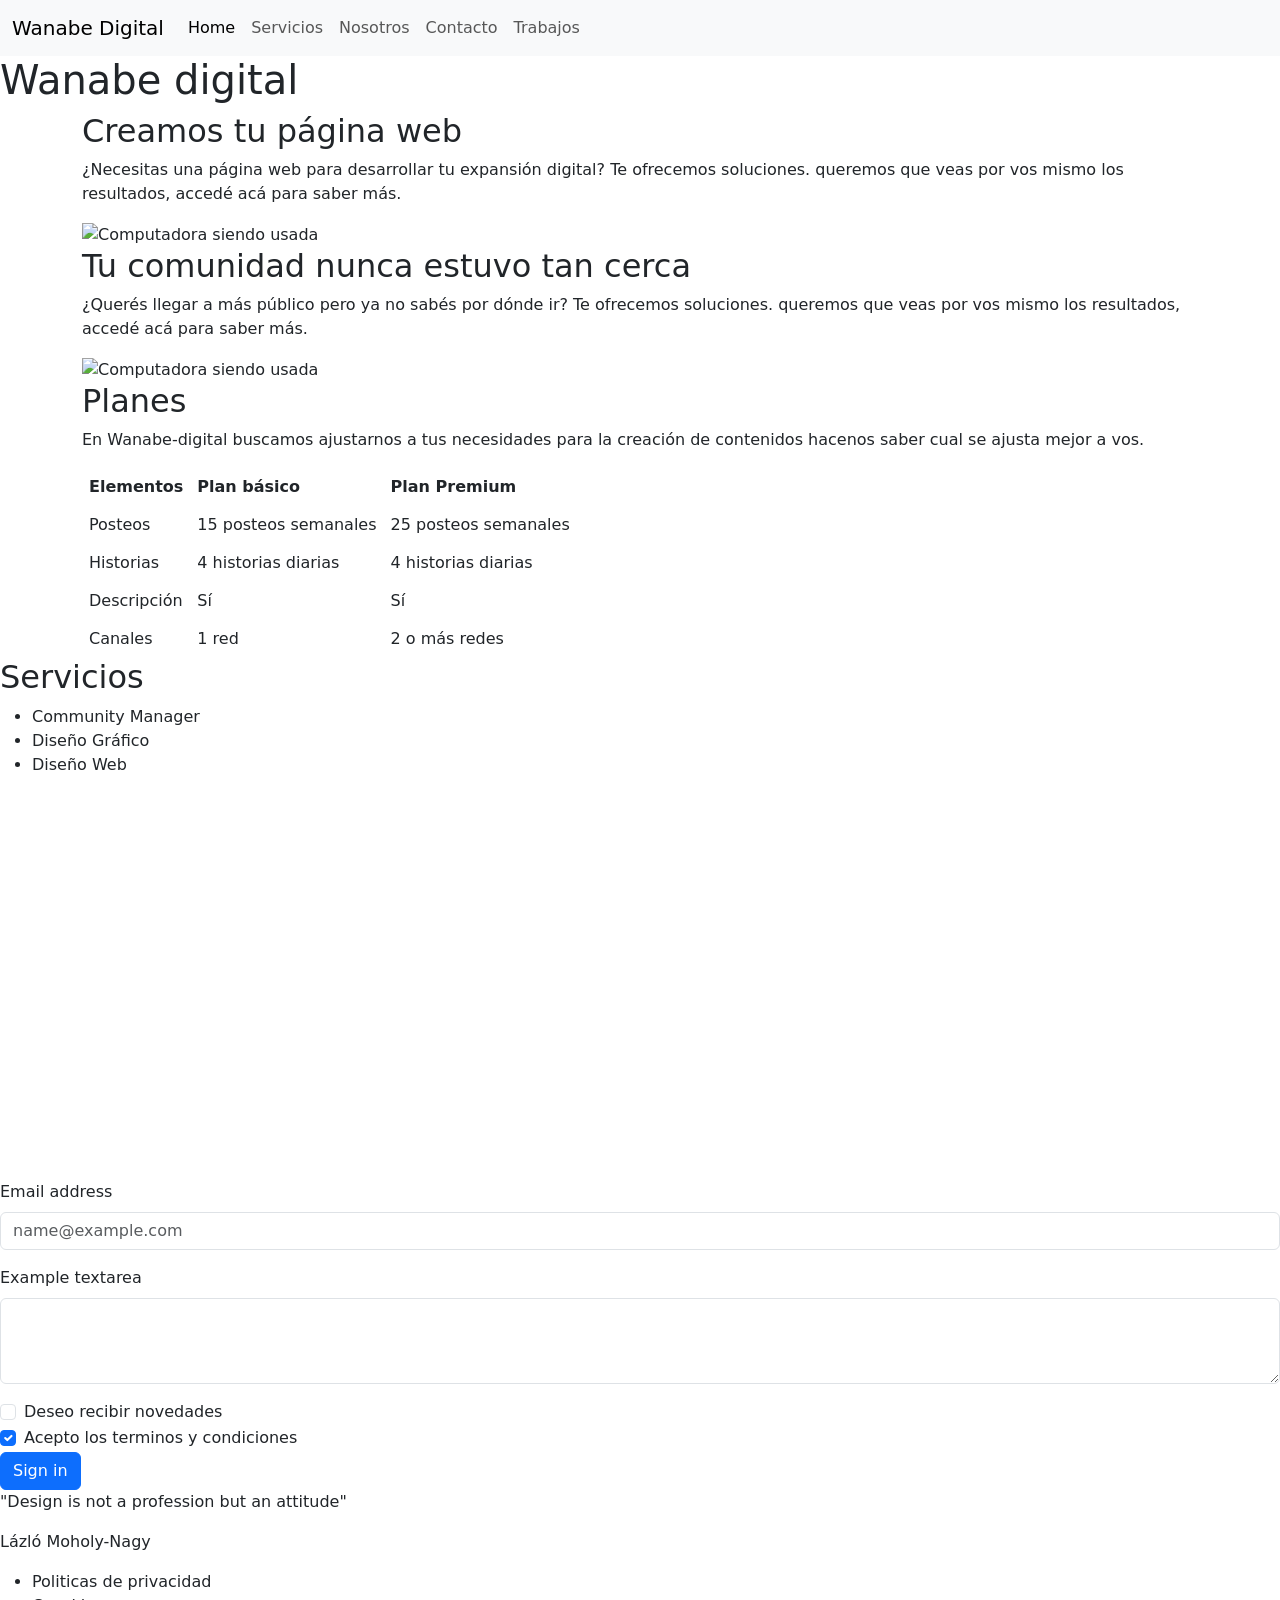
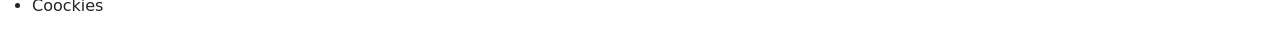
==== index.html @ d73365b9 "archivosegundo" ====
<!-- El trabajo servirá como un proyecto personal para mi emprendimiento -->
<!DOCTYPE html>
<html lang="en">
<head>
    <meta charset="UTF-8">
    <meta http-equiv="X-UA-Compatible" content="IE=edge">
    <meta name="viewport" content="width=device-width, initial-scale=1.0">
    <meta name="desription" content="Creación de sitios web, desarrollo web, servicios de diseño gráfico y marketing digital">
    <meta name="keywords" content="PROGRAMACION, DESARROLLADOR WEB, PROGRAMADOR WEB, DISEÑO GRAFICO, PORTFOLIO, CONTENIDO DE REDES, FREELANCE">
    <title>Wanabe digital</title>
    <link href="https://cdn.jsdelivr.net/npm/bootstrap@5.0.2/dist/css/bootstrap.min.css" rel="stylesheet" integrity="sha384-EVSTQN3/azprG1Anm3QDgpJLIm9Nao0Yz1ztcQTwFspd3yD65VohhpuuCOmLASjC" crossorigin="anonymous">
    <link rel="stylesheet" href="Css/Style.css">
    <link rel="preconnect" href="https://fonts.googleapis.com">
<link rel="preconnect" href="https://fonts.gstatic.com" crossorigin>
<link href="https://fonts.googleapis.com/css2?family=Montserrat:wght@300;400;600&display=swap" rel="stylesheet">
</head>
<body>
    <div id="grid">
        <header>
            <nav class="navbar navbar-expand-lg navbar-light bg-light">
                <div class="container-fluid">
                  <a class="navbar-brand" href="index.html">Wanabe Digital</a>
                  <button class="navbar-toggler" type="button" data-bs-toggle="collapse" data-bs-target="#navbarText" aria-controls="navbarText" aria-expanded="false" aria-label="Toggle navigation">
                    <span class="navbar-toggler-icon"></span>
                  </button>
                  <div class="collapse navbar-collapse" id="navbarText">
                    <ul class="navbar-nav me-auto mb-2 mb-lg-0">
                        <li class="nav-item">
                            <a class="nav-link active" aria-current="page" href="index.html">Home</a>
                        </li>
                        <li class="nav-item">
                            <a class="nav-link" href="nuestrosServicios.html">Servicios</a>
                         </li>
                        <li class="nav-item">
                            <a class="nav-link" href="sobreNosotros.html">Nosotros</a>
                         </li>
                        <li class="nav-item">
                            <a class="nav-link" href="contacto.html">Contacto</a>
                        <li class="nav-item">
                            <a class="nav-link" href="trabajos.html">Trabajos</a>                        
                        </li>
                    </ul>
                  </div>
                </div>
              </nav>
        </header> 
        <main>        
        <div>
            <h1 >Wanabe digital</h1>
            <div class="container"> 
                <h2 class="container_box--color">Creamos tu página web</h2>
                        <p>¿Necesitas una página web para desarrollar tu expansión digital? Te ofrecemos soluciones.
                        queremos que veas por vos mismo los resultados, <span class="tituloTextColor container_p--bold"> accedé acá para saber más. </span>
                        </p>
                        <div class="imgAnim imgAnim-color">
                        <img class="posicionImagen" src="https://encrypted-tbn0.gstatic.com/images?q=tbn:ANd9GcSG_hqEQ-ZCT-rGtOSajeJA7sT5cDvKkcGBtA&usqp=CAU" alt="Computadora siendo usada">
                        </div>
            </div>
            <div class="container"> 
                <h2 class="container_box--color">Tu comunidad nunca estuvo tan cerca</h2>
                        <p>¿Querés llegar a más público pero ya no sabés por dónde ir? Te ofrecemos soluciones.
                        queremos que veas por vos mismo los resultados, <span class="tituloTextColor container_p--bold"> accedé acá para saber más. </span>
                        </p>
                        <div class="imgAnim imgAnim-color">
                        <img class="posicionImagen" src="https://encrypted-tbn0.gstatic.com/images?q=tbn:ANd9GcSG_hqEQ-ZCT-rGtOSajeJA7sT5cDvKkcGBtA&usqp=CAU" alt="Computadora siendo usada">
                        </div>
            </div>
<!-- Segundo container con la lista de planes -->
            <div class="container">  
                <h2>Planes</h2> 
                <p>En Wanabe-digital buscamos ajustarnos a tus necesidades para la creación de contenidos hacenos saber cual se ajusta mejor a vos. </p>
                <div class="tabla">              
                    <table cellpadding="7">
                        <th>Elementos</th>
                        <th>Plan básico</th>
                        <th>Plan Premium</th>
                        <tr>
                        <td>Posteos</td>
                        <td>15 posteos semanales</td>  
                        <td>25 posteos semanales</td>  
                    </tr>
                    <tr>
                        <td>Historias</td>
                        <td>4 historias diarias</td>  
                        <td>4 historias diarias</td>  
                    </tr>
                    <tr>
                        <td>Descripción</td>
                        <td>Sí</td>  
                        <td>Sí</td>  
                    </tr>
                    <tr>
                        <td>Canales</td>
                        <td>1 red</td>  
                        <td>2 o más redes</td>  
                    </tr>
                </table> 
            </div>          
        </div>
                        <!-- Mi tabla se basa en una lista de planes para contratar -->
        <div>
            <h2>Servicios</h2>  
            <ul class="ul_servicios">
                <li>Community Manager</li>
                <li>Diseño Gráfico</li>
                <li>Diseño Web</li>
            </ul>
        <iframe src="https://open.spotify.com/embed/playlist/1YKoJzg7hdMwHuui7AoZiB" width="100%" height="380" frameborder="0" allowtransparency="true" allow="encrypted-media"></iframe>
        </div>
        <div class="form-class">
        <div class="mb-3">
            <label for="exampleFormControlInput1" class="form-label">Email address</label>
            <input type="email" class="form-control" id="exampleFormControlInput1" placeholder="name@example.com">
        </div>
        <div class="mb-3">
            <label for="exampleFormControlTextarea1" class="form-label">Example textarea</label>
            <textarea class="form-control" id="exampleFormControlTextarea1" rows="3"></textarea>
        </div>
        <div class="form-check">
            <input class="form-check-input" type="checkbox" value="" id="flexCheckDefault">
            <label class="form-check-label" for="flexCheckDefault">
            Deseo recibir novedades
            </label>
        </div>
        <div class="form-check">
            <input class="form-check-input" type="checkbox" value="" id="flexCheckChecked" checked>
            <label class="form-check-label" for="flexCheckChecked">
            Acepto los terminos y condiciones
            </label>
        </div>
        <a href="ok.html"><button type="submit" class="btn btn-primary">Sign in</button></a>
        </div>
        </main> 
        <aside>
            <div class="aside_p">
                <p class="aside_p--size">"Design is not a profession but an attitude"</p>
                <p class="aside_p--size">Lázló Moholy-Nagy</p>
            </div>
        </aside>
        <footer class="footer_box--gradient">
            <ul class="footer_ul">
                <li class="footer_li">Politicas de privacidad</li>
                <li class="footer_li">Coockies</li>
            </ul>
        </footer>  
    </div> 
<script src="https://cdn.jsdelivr.net/npm/bootstrap@5.0.2/dist/js/bootstrap.bundle.min.js" integrity="sha384-MrcW6ZMFYlzcLA8Nl+NtUVF0sA7MsXsP1UyJoMp4YLEuNSfAP+JcXn/tWtIaxVXM" crossorigin="anonymous"></script>
</body>
</html>
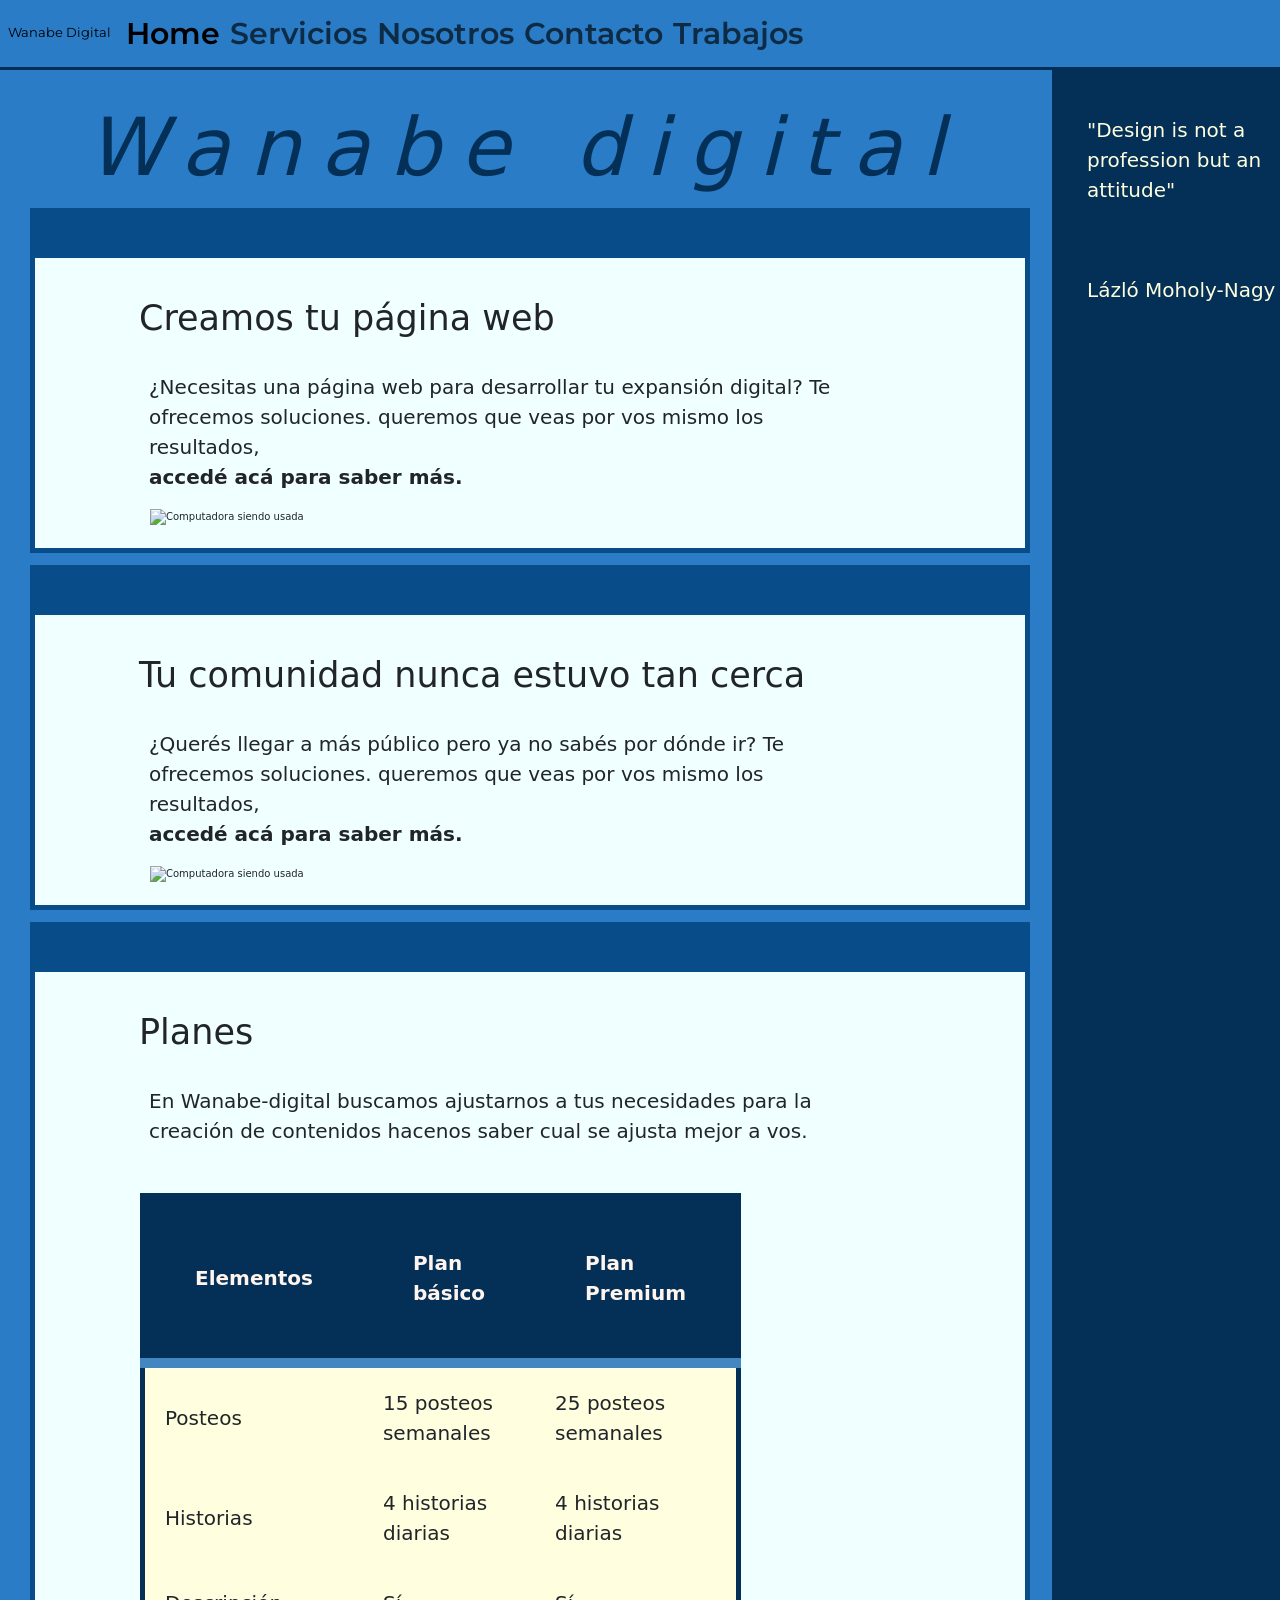
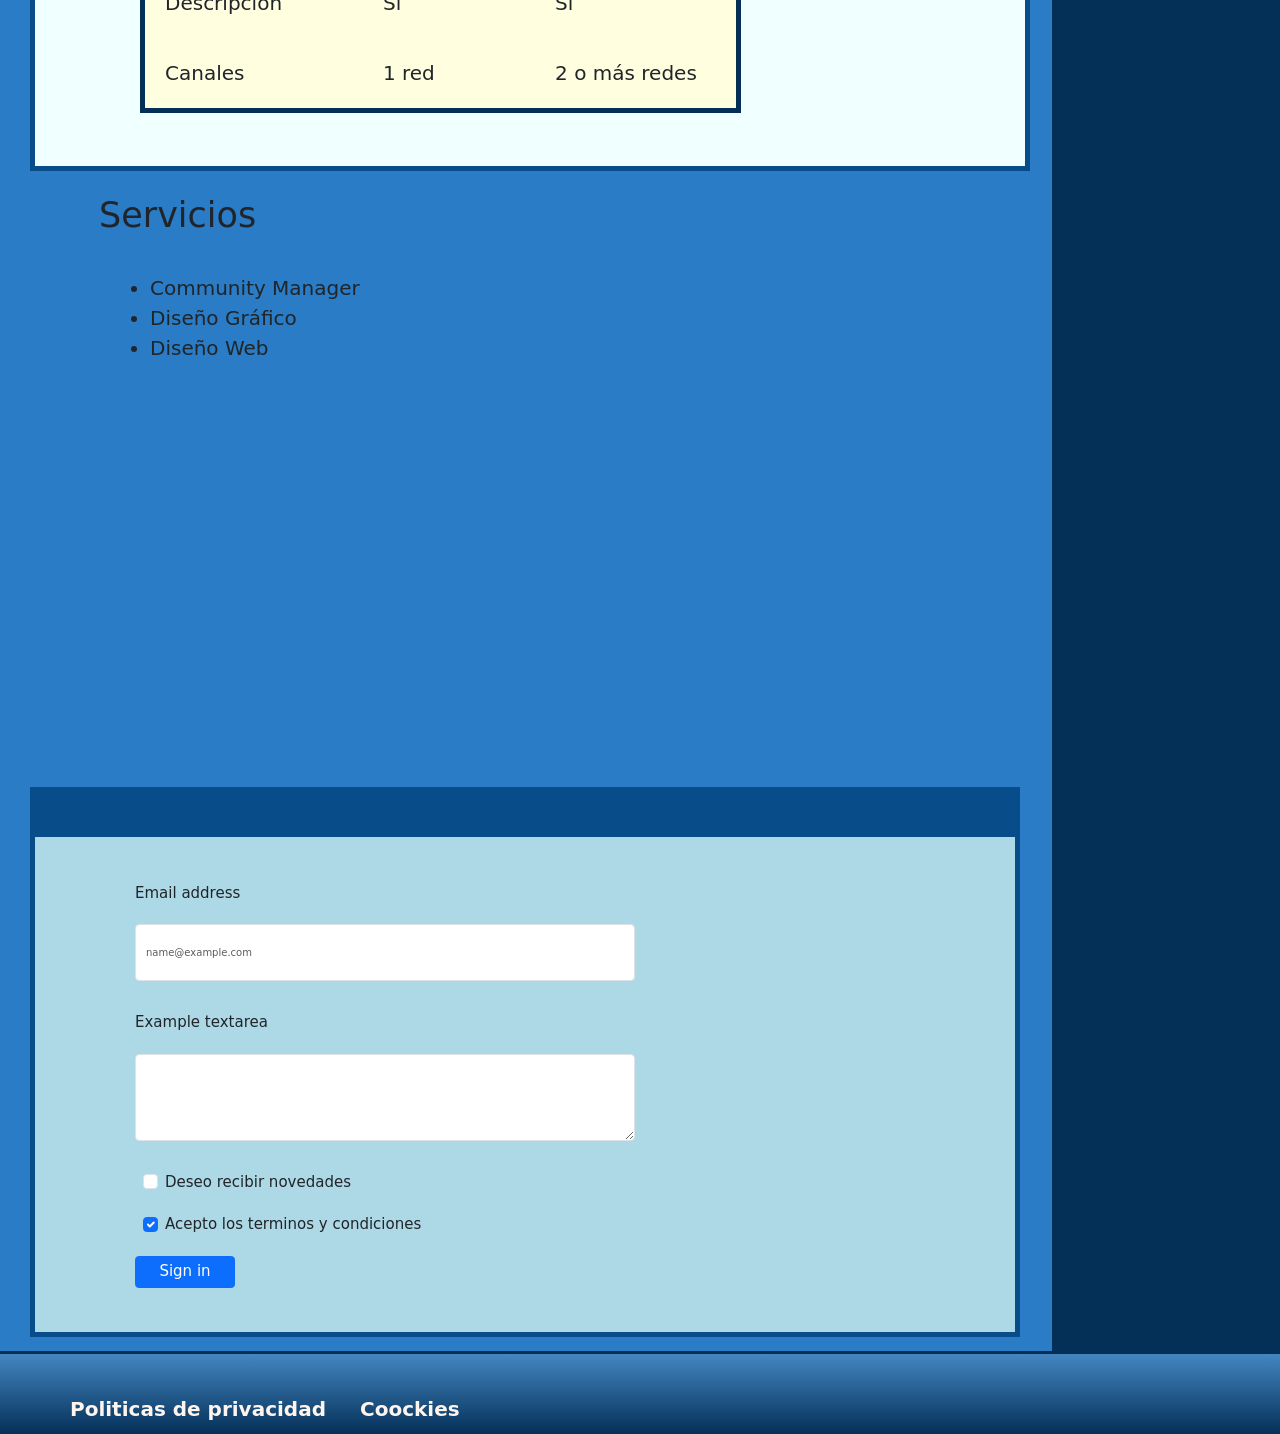
==== commit 10012346: "index" ====
--- a/index.html
+++ b/index.html
@@ -9,7 +9,7 @@
     <meta name="keywords" content="PROGRAMACION, DESARROLLADOR WEB, PROGRAMADOR WEB, DISEÑO GRAFICO, PORTFOLIO, CONTENIDO DE REDES, FREELANCE">
     <title>Wanabe digital</title>
     <link href="https://cdn.jsdelivr.net/npm/bootstrap@5.0.2/dist/css/bootstrap.min.css" rel="stylesheet" integrity="sha384-EVSTQN3/azprG1Anm3QDgpJLIm9Nao0Yz1ztcQTwFspd3yD65VohhpuuCOmLASjC" crossorigin="anonymous">
-    <link rel="stylesheet" href="Css/Style.css">
+    <link rel="stylesheet" href="css/style.css">
     <link rel="preconnect" href="https://fonts.googleapis.com">
 <link rel="preconnect" href="https://fonts.gstatic.com" crossorigin>
 <link href="https://fonts.googleapis.com/css2?family=Montserrat:wght@300;400;600&display=swap" rel="stylesheet">
--- a/css/style.css
+++ b/css/style.css
@@ -0,0 +1,380 @@
+/* Background */
+* {
+  margin: 0;
+  padding: 0; }
+
+html {
+  font-size: 62.5%;
+  font-family: 'Montserrat', sans-serif;
+  background-color: #297cc5; }
+
+body {
+  background-color: #297cc5; }
+
+header {
+  z-index: 100;
+  width: 100%;
+  position: fixed;
+  background-color: #4486c2; }
+
+main {
+  padding-top: 100px;
+  width: 1050px; }
+
+.container-2 {
+  padding-top: 100px;
+  width: 100%;
+  padding-right: var(--bs-gutter-x, 0.75rem);
+  padding-left: var(--bs-gutter-x, 0.75rem);
+  margin-right: auto;
+  margin-left: auto; }
+
+/* Tu comunidad nunca estuvo + P + IMG*/
+.container {
+  padding: 23px 5px;
+  margin: 1.2rem 3rem;
+  width: 100rem;
+  display: flex;
+  flex-flow: column nowrap;
+  justify-content: center;
+  background-color: azure;
+  border: 0.5rem solid #084d8a;
+  border-top: 5rem solid #084d8a; }
+  .container .container_box--color {
+    background-color: azure; }
+
+.container_box--nosotros {
+  padding: 23px 5px;
+  margin: 1.2rem 3rem;
+  width: 100rem;
+  display: flex;
+  flex-flow: column nowrap;
+  justify-content: center;
+  background-color: lightblue;
+  border: 0.5rem solid #084d8a;
+  border-top: 5rem solid #084d8a; }
+
+.container_box--carrousel {
+  margin: 1.2rem 3rem;
+  width: 100rem;
+  border: 0.5rem solid #084d8a;
+  border-top: 5rem solid #084d8a; }
+
+.container_box--align {
+  margin: 1.2rem 3rem;
+  width: 100rem;
+  background-color: moccasin;
+  border: 0.5rem solid #084d8a;
+  border-top: 5rem solid #084d8a;
+  justify-items: center;
+  align-items: flex-start; }
+  .container_box--align p.container-3 {
+    background-color: none; }
+
+/* Trabajo de P */
+.aside_p--size {
+  background-color: #043057;
+  margin: 0px;
+  padding: 35px; }
+
+p {
+  display: flex;
+  flex-flow: column;
+  padding: 11px 111px 12px 104px;
+  margin: 5px 40px 5px 5px;
+  font-size: 2rem; }
+
+.posicionImagen {
+  padding-left: 11rem;
+  width: 30rem;
+  background-color: transparent; }
+
+/* ANIMACIONES */
+div.imgAnim:hover {
+  transform: scale(1.1); }
+
+/* - - - - - - - - - - - - - - -  Tablas - - - - - - - - - - - - - - - - - - - -  */
+table {
+  padding: 1rem;
+  margin: 3rem 3rem 3rem 10rem;
+  width: 30rem;
+  height: 30rem;
+  font-size: 2rem;
+  background-color: azure;
+  border: solid 0.5rem #043057; }
+  table th {
+    padding: 5rem;
+    width: 5rem;
+    height: 5rem;
+    background-color: #043057;
+    color: seashell;
+    border-bottom: 1rem solid #4486c2; }
+  table td {
+    padding: 2rem;
+    width: 2rem;
+    height: 2rem;
+    background-color: lightyellow; }
+  table .tabla {
+    background-color: azure; }
+
+/* - - - - - - - - - - - - - - - Formularios - - - - - - - - - - - - - - - - - - -  */
+.form-class {
+  margin: 1rem 3rem;
+  display: flex;
+  flex-flow: column nowrap;
+  background-color: lightblue;
+  border: 0.5rem solid #084d8a;
+  border-top: 5rem solid #084d8a;
+  height: 55rem;
+  justify-content: center; }
+
+.mb-3 {
+  background-color: lightblue; }
+
+.form-label {
+  margin: 1rem 10rem;
+  width: 20rem;
+  padding: 0;
+  font-size: 1.5rem;
+  background-color: lightblue; }
+
+.form-control {
+  margin: 1rem 10rem;
+  width: 50rem;
+  padding: 2rem 1rem; }
+
+.form-check-label {
+  background-color: lightblue; }
+
+.form-check {
+  margin: 1rem 12rem;
+  width: 50rem;
+  padding: 0rem 1rem;
+  font-size: 1.5rem;
+  background-color: lightblue; }
+
+.btn {
+  width: 10rem;
+  margin: 1rem 10rem;
+  font-size: 1.5rem; }
+
+form div.sendButton:hover {
+  padding: 0px 0px;
+  width: 120px;
+  height: 60px;
+  display: flex;
+  flex-flow: column wrap;
+  justify-content: center;
+  background-color: #084d8a; }
+
+/* ------------------------------- Ul sec ------------------------------------ */
+.ul_servicios {
+  padding: 2rem 15rem;
+  font-size: 2rem;
+  display: flex;
+  flex-flow: column nowrap;
+  list-style-image: url(https://img.flaticon.com/icons/png/512/61/61222.png?size=20x20f&pad=10,10,10,10&ext=png&bg=); }
+
+/* Spinner */
+.container_box--spin {
+  padding: 23px 5px;
+  margin: 1.2rem 15rem;
+  width: 100rem;
+  display: flex;
+  flex-flow: column nowrap;
+  align-items: center;
+  justify-content: center;
+  background-color: azure;
+  border: 0.5rem solid #084d8a;
+  border-top: 5rem solid #084d8a; }
+  .container_box--spin .spinner-border {
+    width: 50px;
+    height: 50px; }
+  .container_box--spin .spinner-border:hover {
+    width: 80px;
+    height: 80px;
+    background-color: green; }
+  .container_box--spin .container_box--spinbuttons {
+    display: flex;
+    flex-flow: row; }
+
+.pos-f-t {
+  background-color: #297cc5; }
+
+/* - - - - - - - - - - -  GRIDS - - - - - - - - - -  */
+#grid {
+  display: grid;
+  grid-template-areas: "nav nav nav"+ "main main aside"+ "footer footer footer";
+  grid-column-gap: 1px;
+  grid-row-gap: 2px; }
+
+#grid_contact {
+  display: grid;
+  grid-template-areas: "nav nav nav"+ "main main aside"+ "footer footer footer";
+  grid-column-gap: 1px;
+  grid-row-gap: 2px; }
+
+.navbar {
+  padding: 0px 0px; }
+
+.container-fluid {
+  height: 7rem;
+  display: block;
+  border-bottom: solid #043057;
+  background-color: #297cc5;
+  font-family: 'Montserrat', sans-serif;
+  font-size: 3rem; }
+
+.nav-link {
+  margin-top: 0px;
+  padding: 0px 10px 0px 10px;
+  font-weight: 600;
+  display: flex;
+  list-style-type: none;
+  grid-area: nav; }
+
+.nav-link:hover {
+  background-color: lightskyblue;
+  display: flex;
+  color: #043057;
+  padding: 16px 13px;
+  width: 200px;
+  height: 70px;
+  align-items: center; }
+
+.nav_menu {
+  height: 7rem;
+  display: block;
+  border-bottom: solid #043057; }
+  .nav_menu .nav_ul {
+    margin-top: 0px;
+    padding: 0px 4px 0px 20px;
+    font-weight: 600;
+    display: flex;
+    list-style-type: none;
+    grid-area: nav; }
+    .nav_menu .nav_ul li {
+      padding: 0px 50px;
+      margin: 0; }
+    .nav_menu .nav_ul a {
+      font-size: 3rem;
+      padding: 18px 13px;
+      display: flex;
+      text-align: center;
+      text-decoration: none;
+      color: #043057; }
+    .nav_menu .nav_ul a:hover {
+      background-color: lightskyblue;
+      display: flex;
+      color: #043057;
+      padding: 16px 13px;
+      width: 200px;
+      height: 70px; }
+
+/*-------------- Aside --------------------------------*/
+aside {
+  grid-area: aside;
+  display: flex;
+  width: 290px;
+  height: 100%;
+  grid-row: 1/4;
+  padding: 80px 0px 0px 0px;
+  margin: 0px;
+  background-color: #043057;
+  color: lightyellow; }
+
+.aside_p {
+  display: flex;
+  flex-flow: column;
+  text-align: left;
+  height: 12px;
+  align-content: left;
+  margin: 0px;
+  padding: 0px;
+  font-size: 1.5rem;
+  background-color: #043057;
+  color: lightyellow; }
+
+/* - - - - - - - - - - - - - - - Footer - - - - - - - - - - - - - - - - - - -  */
+footer {
+  grid-area: footer;
+  margin: 0rem;
+  padding: 4rem 0rem 0rem 2rem;
+  height: 100%;
+  width: 100%;
+  font-size: 2rem;
+  border-top: solid #043057;
+  background-color: transparent;
+  color: seashell;
+  z-index: 90; }
+  footer .footer_ul {
+    margin-right: 10px;
+    padding: 0px 4px 0px 20px;
+    font-weight: 600;
+    display: flex;
+    list-style-type: none;
+    grid-area: nav; }
+    footer .footer_ul .footer_li {
+      padding: 0px 4px 0px 30px; }
+
+.footer_box--gradient {
+  background-image: linear-gradient(#4486c2, #043057); }
+
+/*- - - - - - - - - - - - - - - T E X T O S - - - - - - - - - - - - - - - - - - - -  */
+/* Trabajo de Headers */
+h1 {
+  font-size: 8rem;
+  letter-spacing: 2rem;
+  font-weight: 200;
+  font-style: italic;
+  color: #043057;
+  text-align: center; }
+
+h2 {
+  font-size: 3.5rem;
+  padding: 11px 20px 12px 95px;
+  margin: 5px 4px; }
+
+h3 {
+  font-size: 3rem;
+  padding: 11px 20px 12px 90px;
+  margin: 5px 4px; }
+
+.container_p--bold {
+  font-weight: 600;
+  background-color: azure; }
+
+@media (max-width: 768px) {
+  #grid {
+    display: grid;
+    grid-template-areas: "nav nav nav"+ "main main main"+ "footer footer footer";
+    grid-column-gap: 1px;
+    grid-row-gap: 2px; }
+  .aside {
+    display: none; }
+  .aside_p {
+    display: none; }
+  h1 {
+    font-size: 5rem;
+    letter-spacing: 2rem;
+    font-weight: 200;
+    font-style: italic;
+    color: #043057;
+    padding-left: 2rem;
+    text-align: left; } }
+
+/*Creamos el bucle para usar los valores del mapa*/
+.btn--continuar {
+  background-color: #55acee; }
+
+.btn--atras {
+  background-color: #3a5795; }
+
+.btn--send-mail {
+  background-color: #C25E30; }
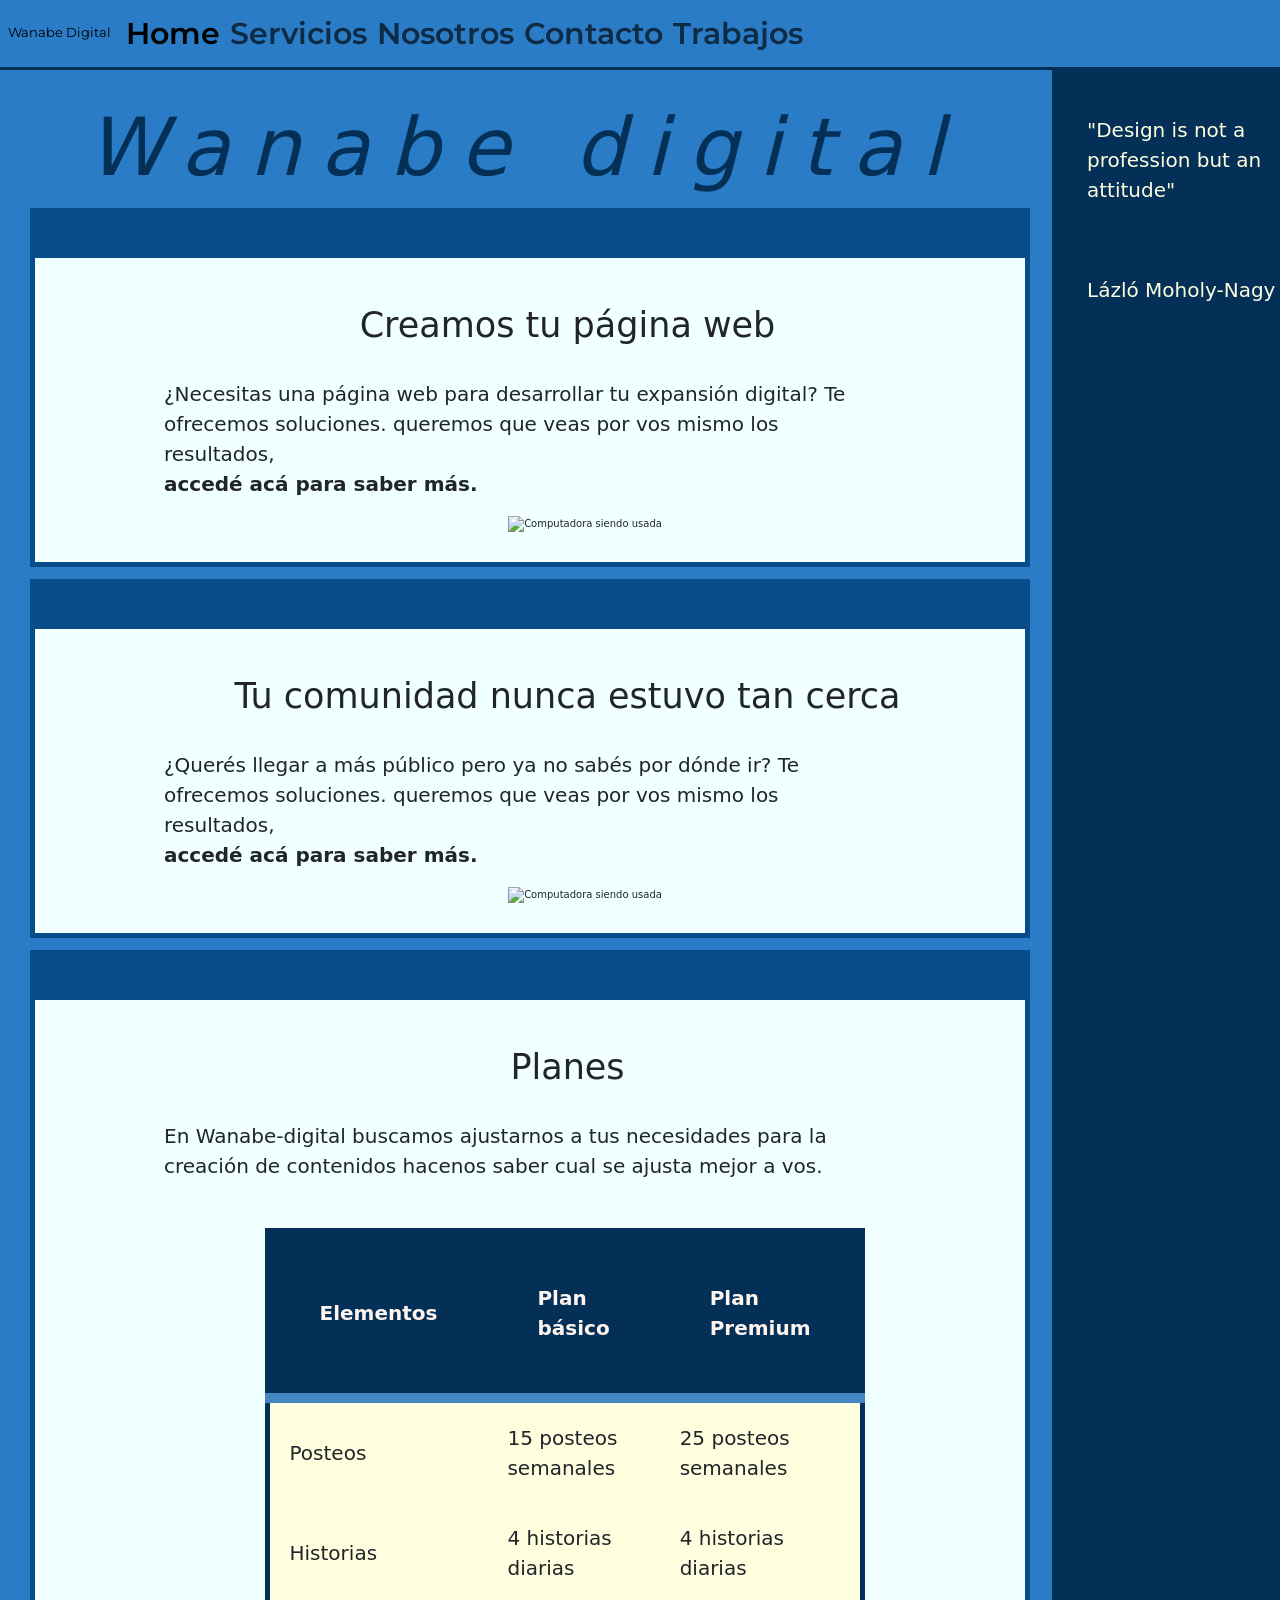
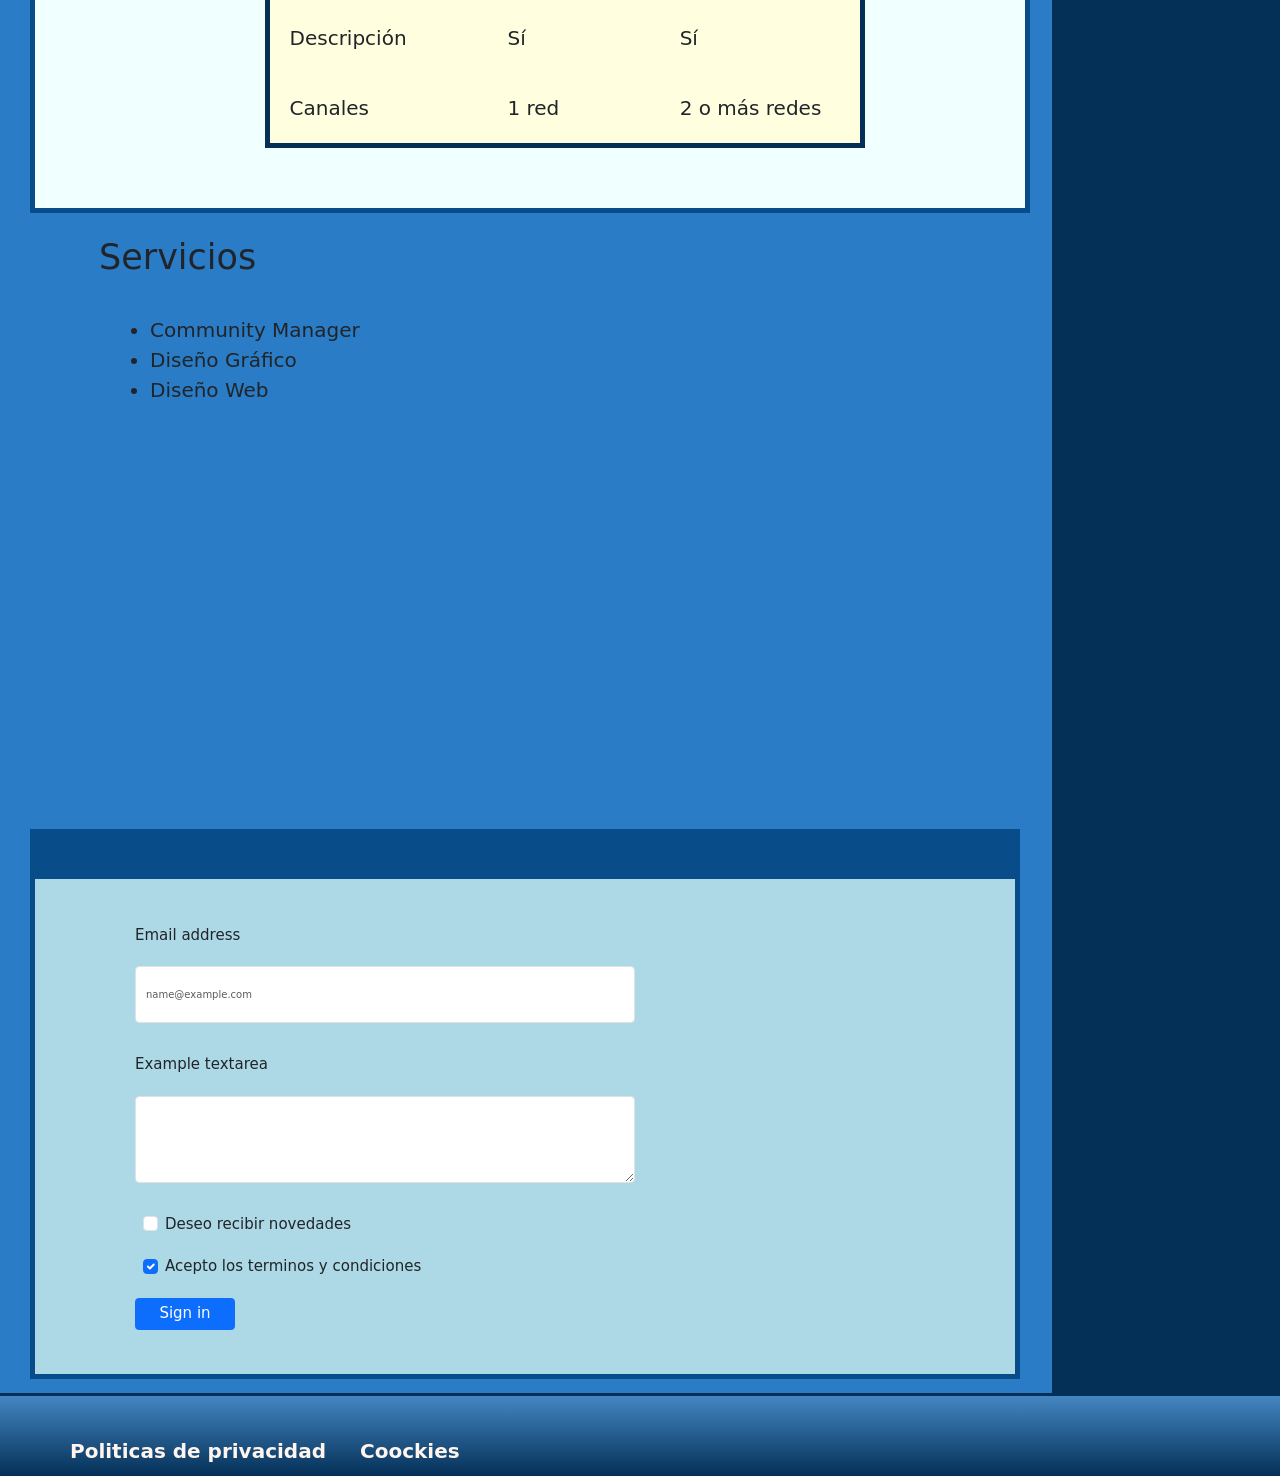
==== commit 5571be18: "25/8 18" ====
--- a/index.html
+++ b/index.html
@@ -66,11 +66,11 @@
                         </div>
             </div>
 <!-- Segundo container con la lista de planes -->
-            <div class="container">  
+            <div class="container container_box--tabla">  
                 <h2>Planes</h2> 
                 <p>En Wanabe-digital buscamos ajustarnos a tus necesidades para la creación de contenidos hacenos saber cual se ajusta mejor a vos. </p>
                 <div class="tabla">              
-                    <table cellpadding="7">
+                    <table >
                         <th>Elementos</th>
                         <th>Plan básico</th>
                         <th>Plan Premium</th>
@@ -107,7 +107,7 @@
             </ul>
         <iframe src="https://open.spotify.com/embed/playlist/1YKoJzg7hdMwHuui7AoZiB" width="100%" height="380" frameborder="0" allowtransparency="true" allow="encrypted-media"></iframe>
         </div>
-        <div class="form-class">
+        <div class="form-class ">
         <div class="mb-3">
             <label for="exampleFormControlInput1" class="form-label">Email address</label>
             <input type="email" class="form-control" id="exampleFormControlInput1" placeholder="name@example.com">
--- a/css/style.css
+++ b/css/style.css
@@ -31,11 +31,12 @@
 
 /* Tu comunidad nunca estuvo + P + IMG*/
 .container {
-  padding: 23px 5px;
+  padding: 3rem 2rem;
   margin: 1.2rem 3rem;
   width: 100rem;
   display: flex;
   flex-flow: column nowrap;
+  align-items: center;
   justify-content: center;
   background-color: azure;
   border: 0.5rem solid #084d8a;
@@ -356,8 +357,13 @@
  "footer footer footer";
     grid-column-gap: 1px;
     grid-row-gap: 2px; }
+  main {
+    width: 768px; }
+  html {
+    font-size: 50%; }
   .aside {
-    display: none; }
+    display: none;
+    z-index: -1; }
   .aside_p {
     display: none; }
   h1 {
@@ -367,7 +373,85 @@
     font-style: italic;
     color: #043057;
     padding-left: 2rem;
-    text-align: left; } }
+    text-align: left; }
+  .container_box--carrousel {
+    margin: 1.2rem 3rem;
+    width: 67.5rem;
+    border: 0.5rem solid #084d8a;
+    border-top: 5rem solid #084d8a; } }
+
+@media (max-width: 411px) {
+  #grid {
+    display: grid;
+    grid-template-areas: "nav nav nav"+ "main main main"+ "footer footer footer";
+    grid-column-gap: 1px;
+    grid-row-gap: 2px; }
+  main {
+    width: 411px; }
+  html {
+    font-size: 40%; }
+  .aside {
+    display: none;
+    z-index: -1; }
+  .aside_p {
+    display: none; }
+  .aside_p--size {
+    display: none; }
+  h1 {
+    font-size: 5rem;
+    letter-spacing: 2rem;
+    font-weight: 200;
+    font-style: italic;
+    color: #043057;
+    padding-left: 2rem;
+    text-align: left; }
+  .container_box--carrousel {
+    margin: 1.2rem 3rem;
+    width: 55rem;
+    border: 0.5rem solid #084d8a;
+    border-top: 5rem solid #084d8a; }
+  .container_box--color {
+    padding: 1rem 0.5rem;
+    margin: 1.2rem 3rem; }
+  .container {
+    padding: 1rem 2rem;
+    margin: 1.2rem 12rem 1.2rem 2rem;
+    width: 60rem; }
+  .container_box--tabla {
+    display: flex;
+    align-items: flex-start;
+    padding: 1rem 2rem;
+    margin: 1.2rem 12rem 1.2rem 2rem;
+    width: 60rem; }
+  p {
+    padding: 0px;
+    margin: 10; }
+  .tabla {
+    position: relative;
+    padding: 0;
+    margin: 0;
+    width: 65%;
+    height: 65%; }
+  table {
+    padding: 0;
+    margin: 0;
+    width: 65%;
+    height: 65%; }
+  .mb-3 {
+    margin-left: 1px;
+    padding-left: 0px; }
+  .form-label {
+    margin-left: 6px;
+    padding-left: 6px; }
+  .form-control {
+    margin-left: 10px;
+    padding-left: 6px;
+    font-size: 1.5rem; }
+  .form-check {
+    margin-left: 10px;
+    padding-left: 15px; } }
 
 /*Creamos el bucle para usar los valores del mapa*/
 .btn--continuar {
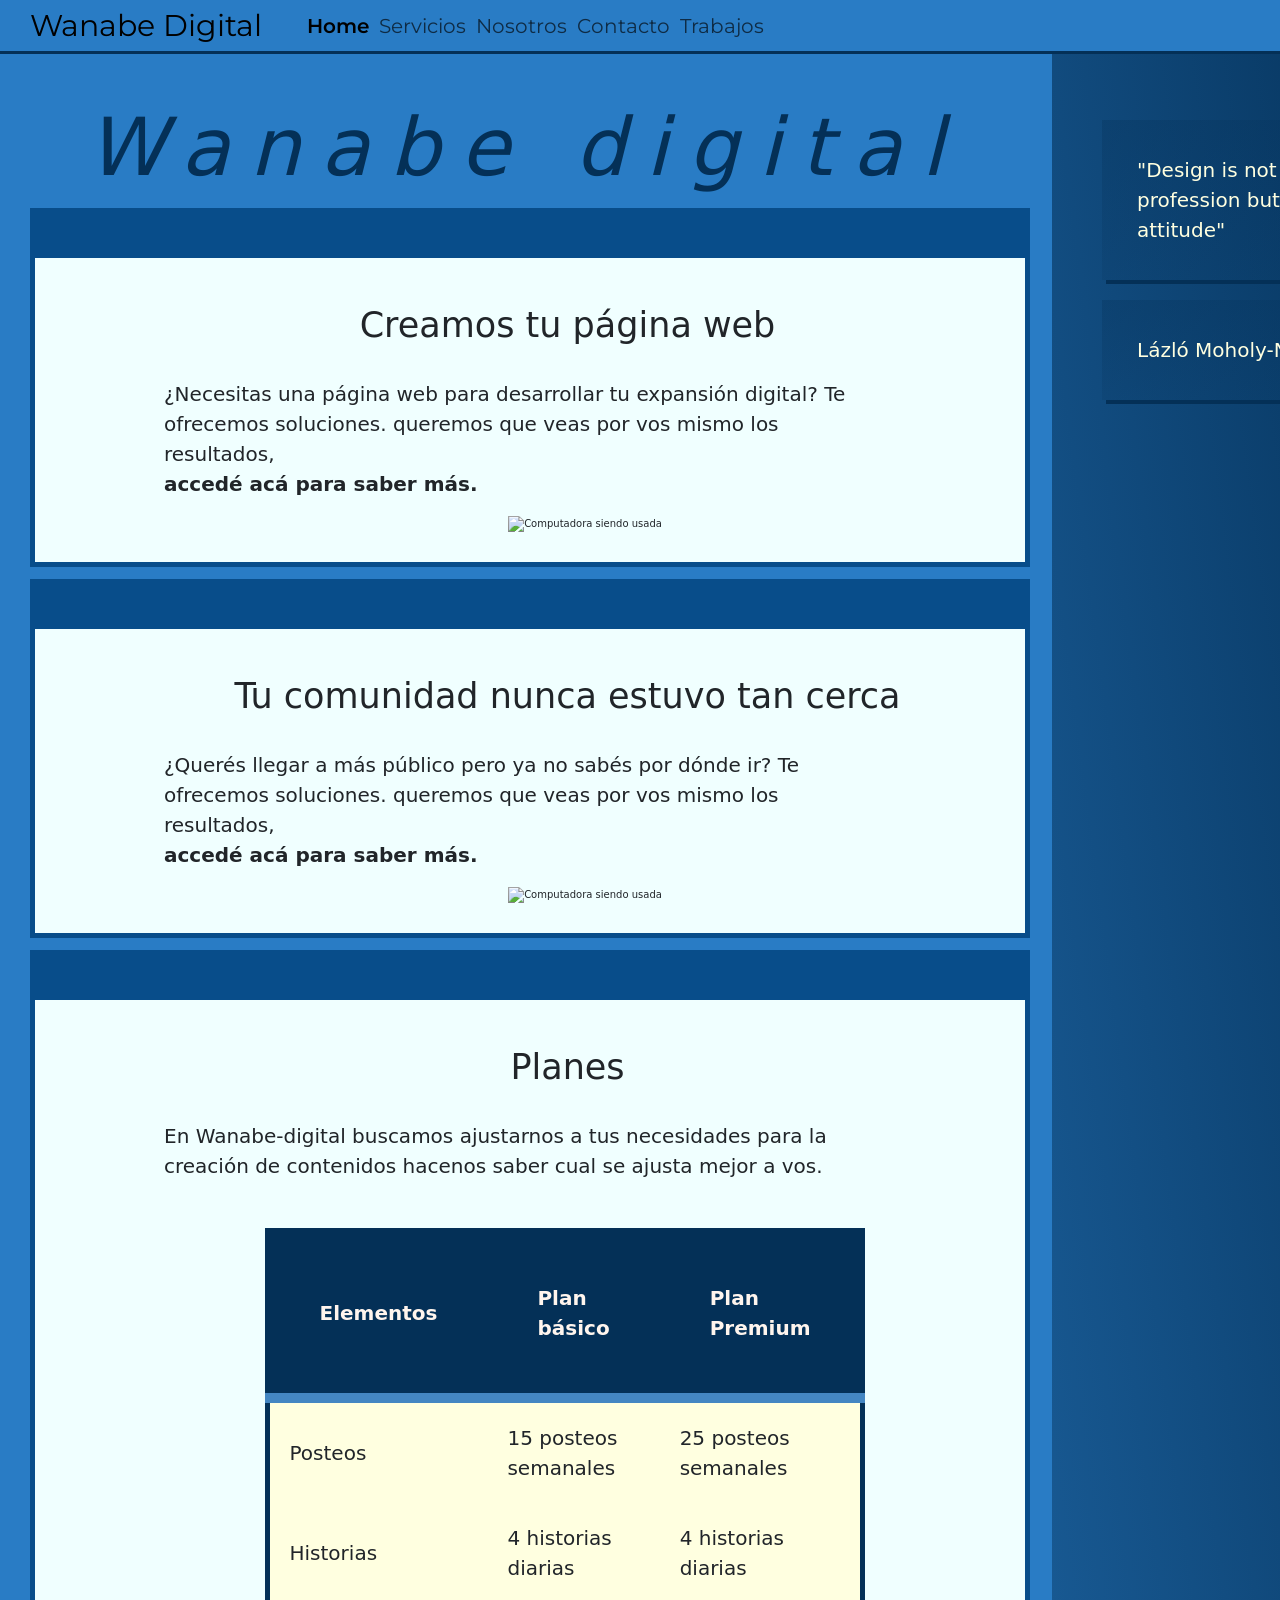
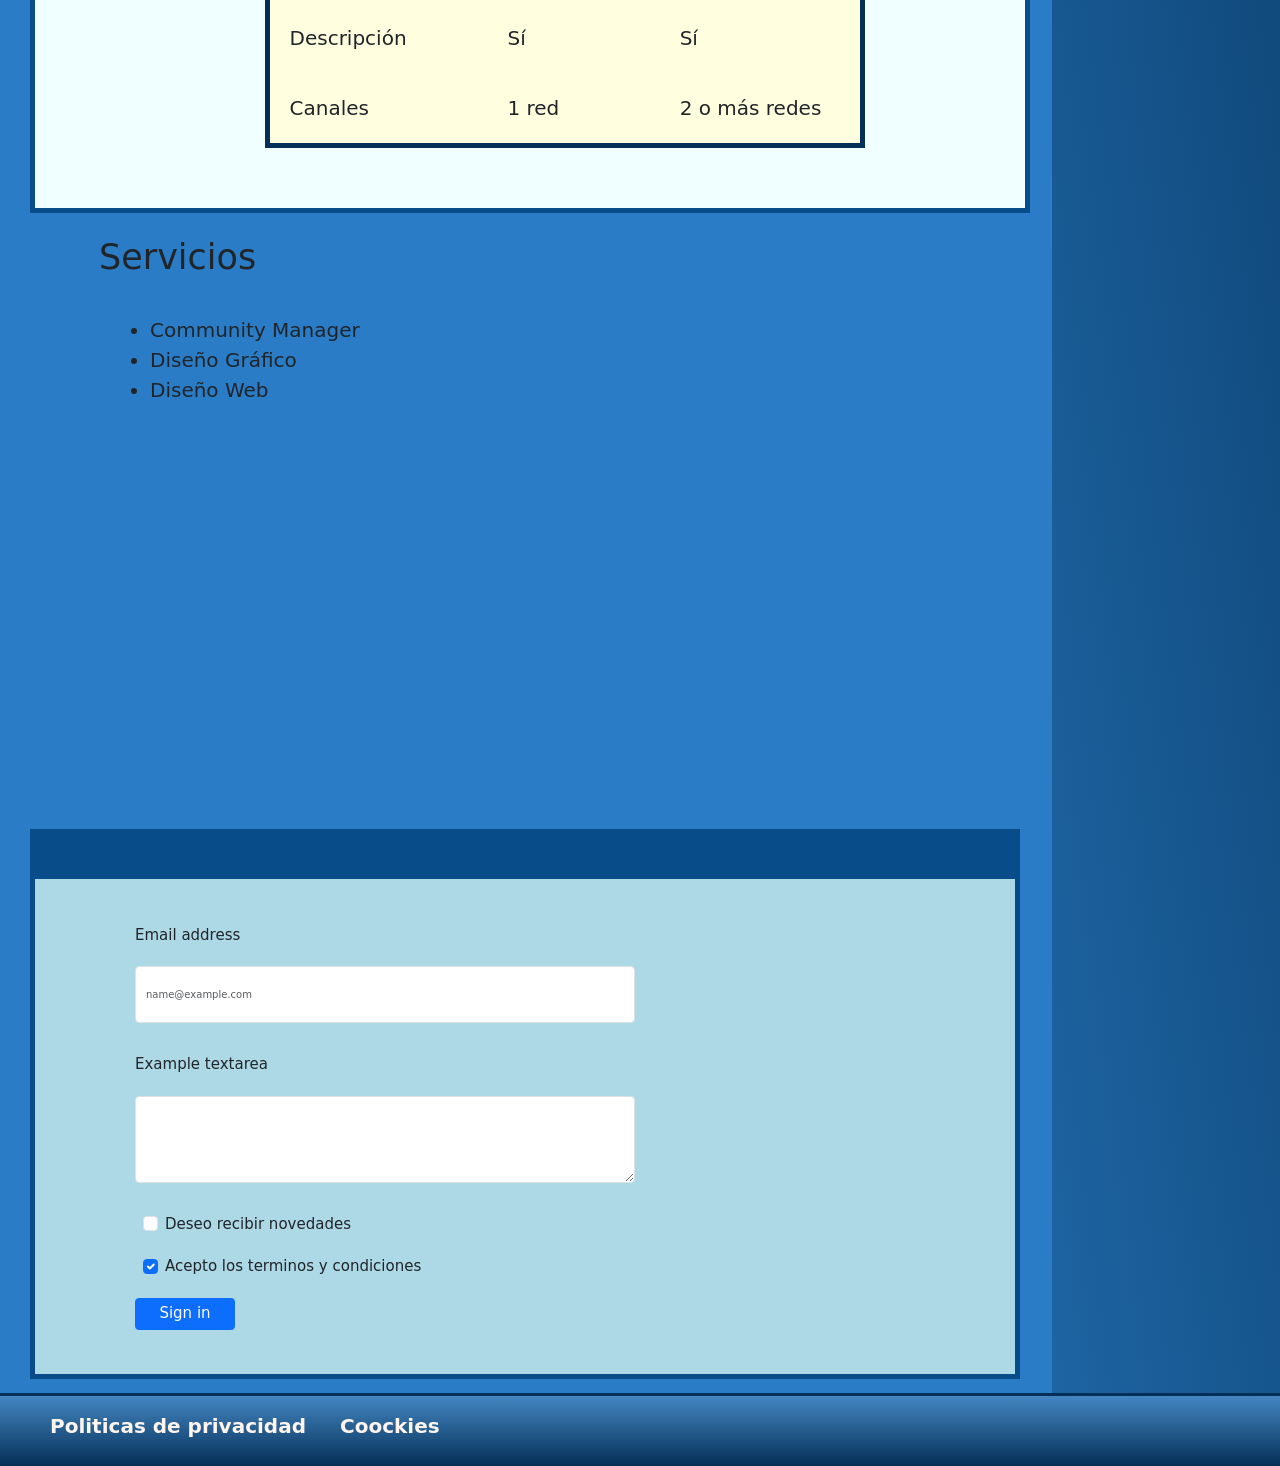
==== commit 3677c64e: "2350" ====
--- a/index.html
+++ b/index.html
@@ -133,8 +133,12 @@
         </main> 
         <aside>
             <div class="aside_p">
-                <p class="aside_p--size">"Design is not a profession but an attitude"</p>
-                <p class="aside_p--size">Lázló Moholy-Nagy</p>
+                <div class="aside_p--animation">
+                    <p class="aside_p--size">"Design is not a profession but an attitude"</p>
+                </div>
+                <div class="aside_p--animation">
+                    <p class="aside_p--size">Lázló Moholy-Nagy</p>
+                </div>
             </div>
         </aside>
         <footer class="footer_box--gradient">
--- a/css/style.css
+++ b/css/style.css
@@ -6,7 +6,9 @@
 html {
   font-size: 62.5%;
   font-family: 'Montserrat', sans-serif;
-  background-color: #297cc5; }
+  background-color: #297cc5;
+  width: 100%;
+  height: 100%; }
 
 body {
   background-color: #297cc5; }
@@ -20,6 +22,12 @@
 main {
   padding-top: 100px;
   width: 1050px; }
+
+.container-fluid {
+  background-color: #297cc5; }
+
+.navbar-toggler {
+  background-color: #297cc5; }
 
 .container-2 {
   padding-top: 100px;
@@ -73,11 +81,6 @@
     background-color: none; }
 
 /* Trabajo de P */
-.aside_p--size {
-  background-color: #043057;
-  margin: 0px;
-  padding: 35px; }
-
 p {
   display: flex;
   flex-flow: column;
@@ -223,23 +226,32 @@
   padding: 0px 0px; }
 
 .container-fluid {
-  height: 7rem;
   display: block;
   border-bottom: solid #043057;
   background-color: #297cc5;
   font-family: 'Montserrat', sans-serif;
+  font-size: 2rem;
+  padding-left: 3rem; }
+
+#navbarText {
+  padding-left: 3rem; }
+
+.navbar-brand {
   font-size: 3rem; }
 
 .nav-link {
   margin-top: 0px;
   padding: 0px 10px 0px 10px;
-  font-weight: 600;
+  font-weight: 400;
   display: flex;
   list-style-type: none;
   grid-area: nav; }
 
+.active {
+  font-weight: 600; }
+
 .nav-link:hover {
-  background-color: lightskyblue;
+  background-image: linear-gradient(to left top, #0d6efd, #dceaff);
   display: flex;
   color: #043057;
   padding: 16px 13px;
@@ -269,36 +281,43 @@
       text-decoration: none;
       color: #043057; }
     .nav_menu .nav_ul a:hover {
-      background-color: lightskyblue;
+      background-image: linear-gradient(to left top, #0d6efd, #dceaff);
       display: flex;
-      color: #043057;
       padding: 16px 13px;
       width: 200px;
       height: 70px; }
 
 /*-------------- Aside --------------------------------*/
 aside {
+  background-image: linear-gradient(to right top, rgba(4, 48, 87, 0.3), #043057);
   grid-area: aside;
   display: flex;
-  width: 290px;
+  flex-flow: row;
+  position: relative;
+  right: 0;
+  padding-top: 5rem;
+  width: 45vh;
   height: 100%;
   grid-row: 1/4;
-  padding: 80px 0px 0px 0px;
+  color: lightyellow;
+  z-index: 1; }
+
+.aside_p {
+  padding: 5rem; }
+
+.aside_p--size {
   margin: 0px;
-  background-color: #043057;
-  color: lightyellow; }
-
-.aside_p {
-  display: flex;
-  flex-flow: column;
-  text-align: left;
-  height: 12px;
-  align-content: left;
-  margin: 0px;
-  padding: 0px;
-  font-size: 1.5rem;
-  background-color: #043057;
-  color: lightyellow; }
+  padding: 35px; }
+
+.aside_p--animation {
+  margin-top: 2rem;
+  background-image: linear-gradient(to left top, rgba(4, 48, 87, 0), rgba(4, 48, 87, 0.3));
+  box-shadow: 4px 4px #043057;
+  z-index: 3; }
+
+.aside_p--animation:hover {
+  background-image: linear-gradient(to left top, #0d6efd, #dceaff);
+  cursor: default; }
 
 /* - - - - - - - - - - - - - - - Footer - - - - - - - - - - - - - - - - - - -  */
 footer {
@@ -310,8 +329,7 @@
   font-size: 2rem;
   border-top: solid #043057;
   background-color: transparent;
-  color: seashell;
-  z-index: 90; }
+  color: seashell; }
   footer .footer_ul {
     margin-right: 10px;
     padding: 0px 4px 0px 20px;
@@ -323,7 +341,10 @@
       padding: 0px 4px 0px 30px; }
 
 .footer_box--gradient {
-  background-image: linear-gradient(#4486c2, #043057); }
+  background-image: linear-gradient(#4486c2, #043057);
+  margin: 0;
+  padding: 15px 0px;
+  z-index: 2; }
 
 /*- - - - - - - - - - - - - - - T E X T O S - - - - - - - - - - - - - - - - - - - -  */
 /* Trabajo de Headers */
@@ -390,15 +411,18 @@
     grid-row-gap: 2px; }
   main {
     width: 411px; }
+  .container-fluid {
+    margin-left: 0;
+    padding-left: 0;
+    display: flex;
+    justify-content: flex-start;
+    align-items: flex-start;
+    width: 411px; }
   html {
     font-size: 40%; }
   .aside {
     display: none;
-    z-index: -1; }
-  .aside_p {
-    display: none; }
-  .aside_p--size {
-    display: none; }
+    visibility: hidden; }
   h1 {
     font-size: 5rem;
     letter-spacing: 2rem;
@@ -418,7 +442,7 @@
   .container {
     padding: 1rem 2rem;
     margin: 1.2rem 12rem 1.2rem 2rem;
-    width: 60rem; }
+    width: 50rem; }
   .container_box--tabla {
     display: flex;
     align-items: flex-start;
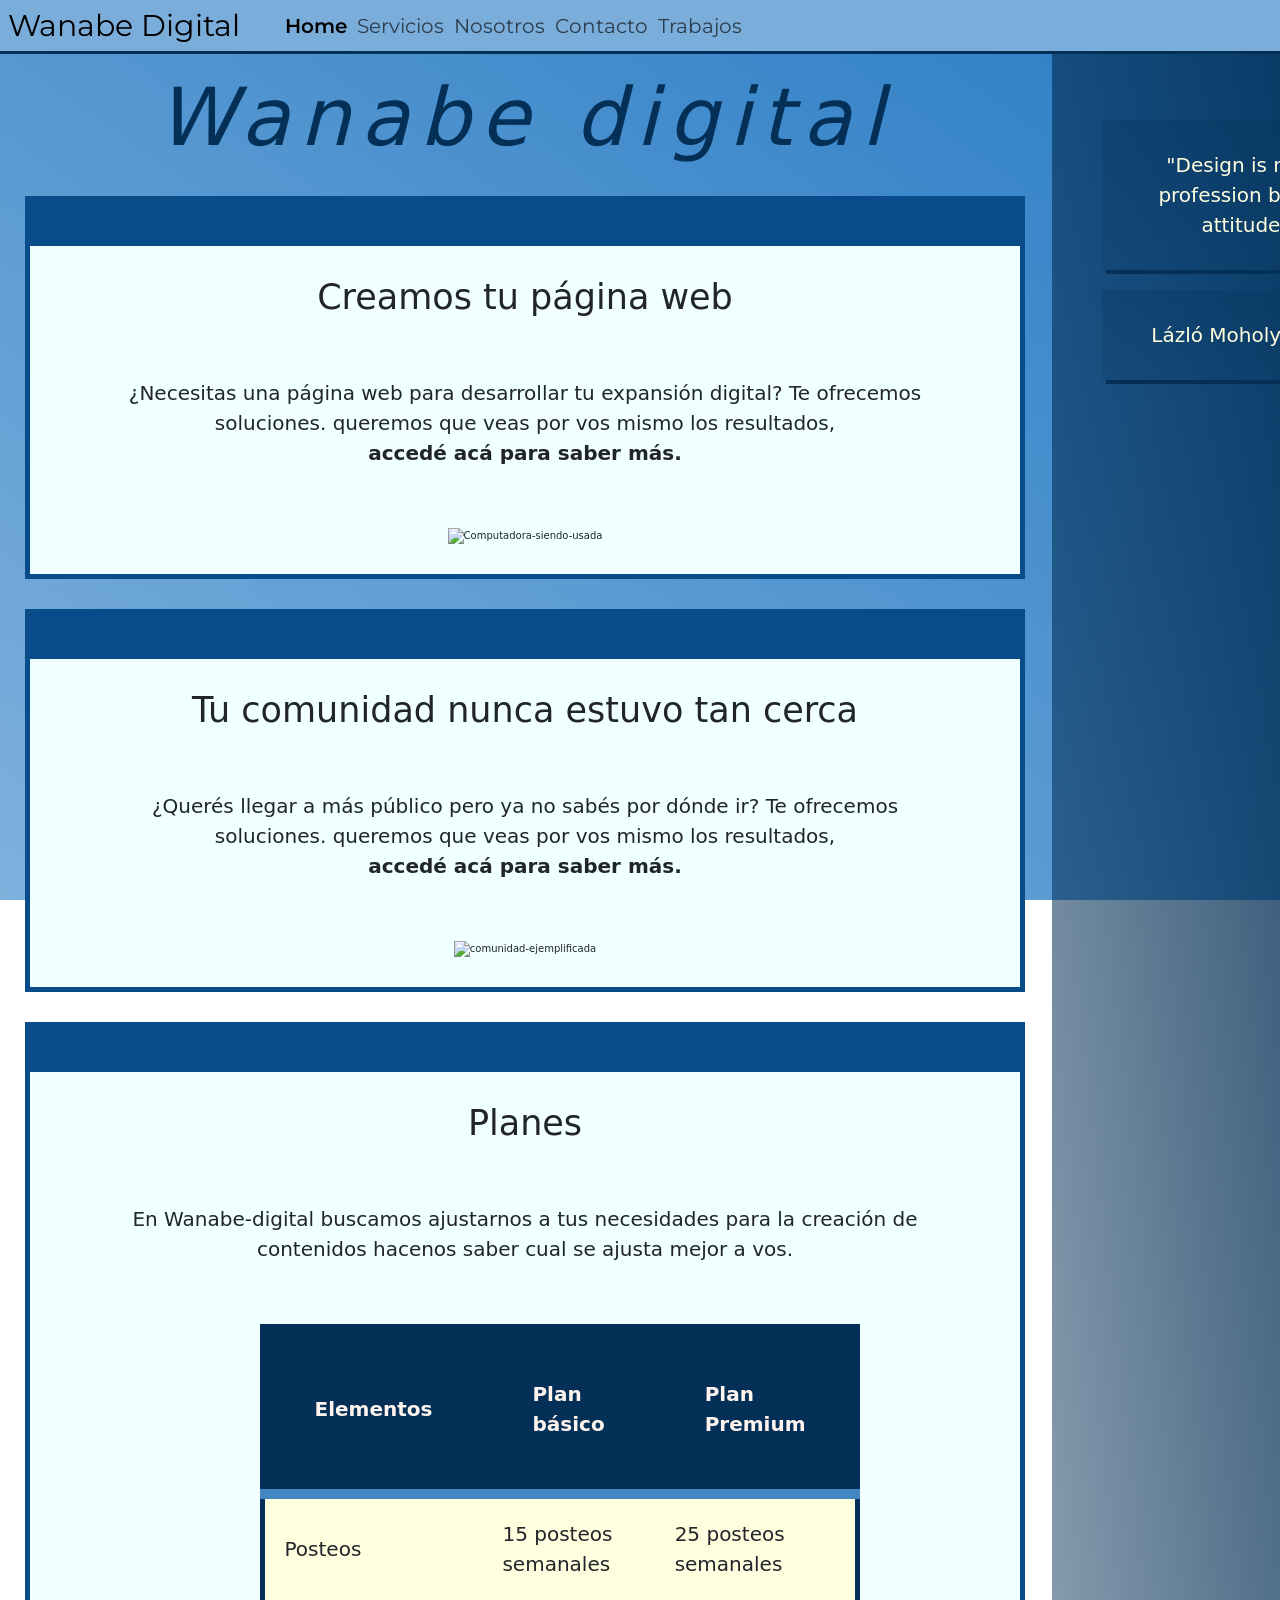
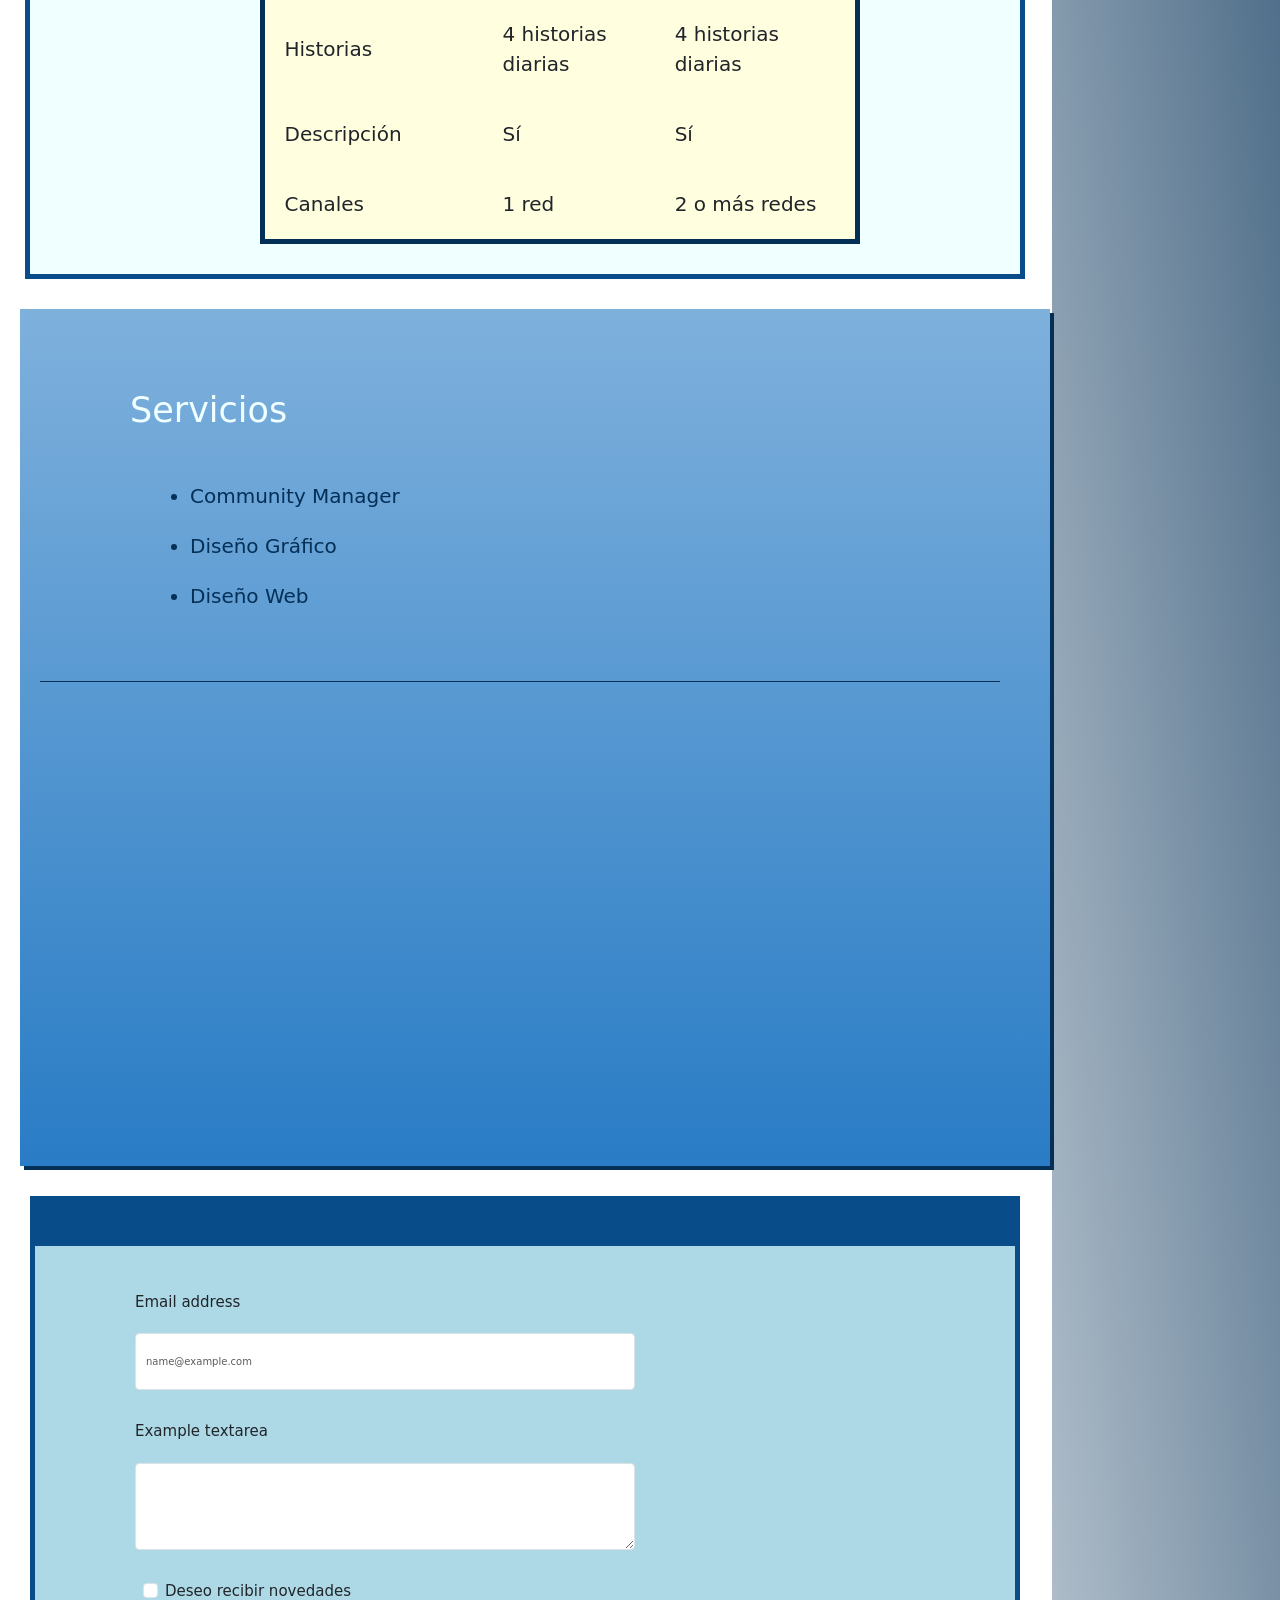
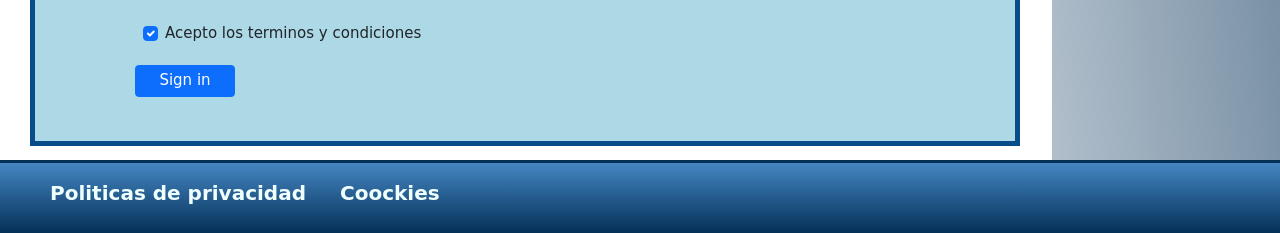
==== commit 876abbfc: "1427 11/9" ====
--- a/index.html
+++ b/index.html
@@ -1,136 +1,153 @@
 <!-- El trabajo servirá como un proyecto personal para mi emprendimiento -->
 <!DOCTYPE html>
 <html lang="en">
+
 <head>
     <meta charset="UTF-8">
     <meta http-equiv="X-UA-Compatible" content="IE=edge">
     <meta name="viewport" content="width=device-width, initial-scale=1.0">
-    <meta name="desription" content="Creación de sitios web, desarrollo web, servicios de diseño gráfico y marketing digital">
-    <meta name="keywords" content="PROGRAMACION, DESARROLLADOR WEB, PROGRAMADOR WEB, DISEÑO GRAFICO, PORTFOLIO, CONTENIDO DE REDES, FREELANCE">
+    <meta name="desription"
+        content="Creación de sitios web, desarrollo web, servicios de diseño gráfico y marketing digital">
+    <meta name="keywords"
+        content="PROGRAMACION, DESARROLLADOR WEB, PROGRAMADOR WEB, DISEÑO GRAFICO, PORTFOLIO, CONTENIDO DE REDES, FREELANCE">
     <title>Wanabe digital</title>
-    <link href="https://cdn.jsdelivr.net/npm/bootstrap@5.0.2/dist/css/bootstrap.min.css" rel="stylesheet" integrity="sha384-EVSTQN3/azprG1Anm3QDgpJLIm9Nao0Yz1ztcQTwFspd3yD65VohhpuuCOmLASjC" crossorigin="anonymous">
+    <link href="https://cdn.jsdelivr.net/npm/bootstrap@5.0.2/dist/css/bootstrap.min.css" rel="stylesheet"
+        integrity="sha384-EVSTQN3/azprG1Anm3QDgpJLIm9Nao0Yz1ztcQTwFspd3yD65VohhpuuCOmLASjC" crossorigin="anonymous">
     <link rel="stylesheet" href="css/style.css">
     <link rel="preconnect" href="https://fonts.googleapis.com">
-<link rel="preconnect" href="https://fonts.gstatic.com" crossorigin>
-<link href="https://fonts.googleapis.com/css2?family=Montserrat:wght@300;400;600&display=swap" rel="stylesheet">
+    <link rel="preconnect" href="https://fonts.gstatic.com" crossorigin>
+    <link href="https://fonts.googleapis.com/css2?family=Montserrat:wght@300;400;600&display=swap" rel="stylesheet">
 </head>
+
 <body>
     <div id="grid">
         <header>
             <nav class="navbar navbar-expand-lg navbar-light bg-light">
                 <div class="container-fluid">
-                  <a class="navbar-brand" href="index.html">Wanabe Digital</a>
-                  <button class="navbar-toggler" type="button" data-bs-toggle="collapse" data-bs-target="#navbarText" aria-controls="navbarText" aria-expanded="false" aria-label="Toggle navigation">
-                    <span class="navbar-toggler-icon"></span>
-                  </button>
-                  <div class="collapse navbar-collapse" id="navbarText">
-                    <ul class="navbar-nav me-auto mb-2 mb-lg-0">
-                        <li class="nav-item">
-                            <a class="nav-link active" aria-current="page" href="index.html">Home</a>
-                        </li>
-                        <li class="nav-item">
-                            <a class="nav-link" href="nuestrosServicios.html">Servicios</a>
-                         </li>
-                        <li class="nav-item">
-                            <a class="nav-link" href="sobreNosotros.html">Nosotros</a>
-                         </li>
-                        <li class="nav-item">
-                            <a class="nav-link" href="contacto.html">Contacto</a>
-                        <li class="nav-item">
-                            <a class="nav-link" href="trabajos.html">Trabajos</a>                        
-                        </li>
+                    <a class="navbar-brand" href="index.html">Wanabe Digital</a>
+                    <button class="navbar-toggler" type="button" data-bs-toggle="collapse" data-bs-target="#navbarText"
+                        aria-controls="navbarText" aria-expanded="false" aria-label="Toggle navigation">
+                        <span class="navbar-toggler-icon"></span>
+                    </button>
+                    <div class="collapse navbar-collapse" id="navbarText">
+                        <ul class="navbar-nav me-auto mb-2 mb-lg-0">
+                            <li class="nav-item">
+                                <a class="nav-link active" aria-current="page" href="index.html">Home</a>
+                            </li>
+                            <li class="nav-item">
+                                <a class="nav-link" href="nuestrosServicios.html">Servicios</a>
+                            </li>
+                            <li class="nav-item">
+                                <a class="nav-link" href="sobreNosotros.html">Nosotros</a>
+                            </li>
+                            <li class="nav-item">
+                                <a class="nav-link" href="contacto.html">Contacto</a>
+                            <li class="nav-item">
+                                <a class="nav-link" href="trabajos.html">Trabajos</a>
+                            </li>
+                        </ul>
+                    </div>
+                </div>
+            </nav>
+        </header>
+        <main>
+            <div>
+                <h1>Wanabe digital</h1>
+                <div class="container">
+                    <h2 class="container_box--color">Creamos tu página web</h2>
+                    <p>¿Necesitas una página web para desarrollar tu expansión digital? Te ofrecemos soluciones.
+                        queremos que veas por vos mismo los resultados, <span class="tituloTextColor container_p--bold">
+                            accedé acá
+                            para saber más. </span>
+                    </p>
+                    <div class="imgAnim imgAnim-color">
+                        <img class="posicionImagen"
+                            src="https://encrypted-tbn0.gstatic.com/images?q=tbn:ANd9GcSG_hqEQ-ZCT-rGtOSajeJA7sT5cDvKkcGBtA&usqp=CAU"
+                            alt="Computadora-siendo-usada">
+                    </div>
+                </div>
+                <div class="container">
+                    <h2 class="container_box--color">Tu comunidad nunca estuvo tan cerca</h2>
+                    <p>¿Querés llegar a más público pero ya no sabés por dónde ir? Te ofrecemos soluciones.
+                        queremos que veas por vos mismo los resultados, <span class="tituloTextColor container_p--bold">
+                            accedé acá
+                            para saber más. </span>
+                    </p>
+                    <div class="imgAnim imgAnim-color">
+                        <img class="posicionImagen"
+                            src="https://www.comunidad-rh.com/wp-content/uploads/2018/08/shutterstock_232149235.jpg"
+                            alt="comunidad-ejemplificada">
+                    </div>
+                </div>
+                <!-- Segundo container con la lista de planes -->
+                <div class="container container_box--tabla">
+                    <h2>Planes</h2>
+                    <p>En Wanabe-digital buscamos ajustarnos a tus necesidades para la creación de contenidos hacenos
+                        saber cual se ajusta mejor a vos. </p>
+                    <div class="tabla">
+                        <table>
+                            <th>Elementos</th>
+                            <th>Plan básico</th>
+                            <th>Plan Premium</th>
+                            <tr>
+                                <td>Posteos</td>
+                                <td>15 posteos semanales</td>
+                                <td>25 posteos semanales</td>
+                            </tr>
+                            <tr>
+                                <td>Historias</td>
+                                <td>4 historias diarias</td>
+                                <td>4 historias diarias</td>
+                            </tr>
+                            <tr>
+                                <td>Descripción</td>
+                                <td>Sí</td>
+                                <td>Sí</td>
+                            </tr>
+                            <tr>
+                                <td>Canales</td>
+                                <td>1 red</td>
+                                <td>2 o más redes</td>
+                            </tr>
+                        </table>
+                    </div>
+                </div>
+                <!-- Mi tabla se basa en una lista de planes para contratar -->
+                <div class="ul_medio">
+                    <h2>Servicios</h2>
+                    <ul class="ul_servicios">
+                        <li>Community Manager</li>
+                        <li>Diseño Gráfico</li>
+                        <li>Diseño Web</li>
                     </ul>
-                  </div>
+                    <iframe src="https://open.spotify.com/embed/playlist/1YKoJzg7hdMwHuui7AoZiB" width="100%"
+                        height="380" frameborder="0" allowtransparency="true" allow="encrypted-media"></iframe>
                 </div>
-              </nav>
-        </header> 
-        <main>        
-        <div>
-            <h1 >Wanabe digital</h1>
-            <div class="container"> 
-                <h2 class="container_box--color">Creamos tu página web</h2>
-                        <p>¿Necesitas una página web para desarrollar tu expansión digital? Te ofrecemos soluciones.
-                        queremos que veas por vos mismo los resultados, <span class="tituloTextColor container_p--bold"> accedé acá para saber más. </span>
-                        </p>
-                        <div class="imgAnim imgAnim-color">
-                        <img class="posicionImagen" src="https://encrypted-tbn0.gstatic.com/images?q=tbn:ANd9GcSG_hqEQ-ZCT-rGtOSajeJA7sT5cDvKkcGBtA&usqp=CAU" alt="Computadora siendo usada">
-                        </div>
-            </div>
-            <div class="container"> 
-                <h2 class="container_box--color">Tu comunidad nunca estuvo tan cerca</h2>
-                        <p>¿Querés llegar a más público pero ya no sabés por dónde ir? Te ofrecemos soluciones.
-                        queremos que veas por vos mismo los resultados, <span class="tituloTextColor container_p--bold"> accedé acá para saber más. </span>
-                        </p>
-                        <div class="imgAnim imgAnim-color">
-                        <img class="posicionImagen" src="https://encrypted-tbn0.gstatic.com/images?q=tbn:ANd9GcSG_hqEQ-ZCT-rGtOSajeJA7sT5cDvKkcGBtA&usqp=CAU" alt="Computadora siendo usada">
-                        </div>
-            </div>
-<!-- Segundo container con la lista de planes -->
-            <div class="container container_box--tabla">  
-                <h2>Planes</h2> 
-                <p>En Wanabe-digital buscamos ajustarnos a tus necesidades para la creación de contenidos hacenos saber cual se ajusta mejor a vos. </p>
-                <div class="tabla">              
-                    <table >
-                        <th>Elementos</th>
-                        <th>Plan básico</th>
-                        <th>Plan Premium</th>
-                        <tr>
-                        <td>Posteos</td>
-                        <td>15 posteos semanales</td>  
-                        <td>25 posteos semanales</td>  
-                    </tr>
-                    <tr>
-                        <td>Historias</td>
-                        <td>4 historias diarias</td>  
-                        <td>4 historias diarias</td>  
-                    </tr>
-                    <tr>
-                        <td>Descripción</td>
-                        <td>Sí</td>  
-                        <td>Sí</td>  
-                    </tr>
-                    <tr>
-                        <td>Canales</td>
-                        <td>1 red</td>  
-                        <td>2 o más redes</td>  
-                    </tr>
-                </table> 
-            </div>          
-        </div>
-                        <!-- Mi tabla se basa en una lista de planes para contratar -->
-        <div>
-            <h2>Servicios</h2>  
-            <ul class="ul_servicios">
-                <li>Community Manager</li>
-                <li>Diseño Gráfico</li>
-                <li>Diseño Web</li>
-            </ul>
-        <iframe src="https://open.spotify.com/embed/playlist/1YKoJzg7hdMwHuui7AoZiB" width="100%" height="380" frameborder="0" allowtransparency="true" allow="encrypted-media"></iframe>
-        </div>
-        <div class="form-class ">
-        <div class="mb-3">
-            <label for="exampleFormControlInput1" class="form-label">Email address</label>
-            <input type="email" class="form-control" id="exampleFormControlInput1" placeholder="name@example.com">
-        </div>
-        <div class="mb-3">
-            <label for="exampleFormControlTextarea1" class="form-label">Example textarea</label>
-            <textarea class="form-control" id="exampleFormControlTextarea1" rows="3"></textarea>
-        </div>
-        <div class="form-check">
-            <input class="form-check-input" type="checkbox" value="" id="flexCheckDefault">
-            <label class="form-check-label" for="flexCheckDefault">
-            Deseo recibir novedades
-            </label>
-        </div>
-        <div class="form-check">
-            <input class="form-check-input" type="checkbox" value="" id="flexCheckChecked" checked>
-            <label class="form-check-label" for="flexCheckChecked">
-            Acepto los terminos y condiciones
-            </label>
-        </div>
-        <a href="ok.html"><button type="submit" class="btn btn-primary">Sign in</button></a>
-        </div>
-        </main> 
+                <div class="form-class ">
+                    <div class="mb-3">
+                        <label for="exampleFormControlInput1" class="form-label">Email address</label>
+                        <input type="email" class="form-control" id="exampleFormControlInput1"
+                            placeholder="name@example.com">
+                    </div>
+                    <div class="mb-3">
+                        <label for="exampleFormControlTextarea1" class="form-label">Example textarea</label>
+                        <textarea class="form-control" id="exampleFormControlTextarea1" rows="3"></textarea>
+                    </div>
+                    <div class="form-check">
+                        <input class="form-check-input" type="checkbox" value="" id="flexCheckDefault">
+                        <label class="form-check-label" for="flexCheckDefault">
+                            Deseo recibir novedades
+                        </label>
+                    </div>
+                    <div class="form-check">
+                        <input class="form-check-input" type="checkbox" value="" id="flexCheckChecked" checked>
+                        <label class="form-check-label" for="flexCheckChecked">
+                            Acepto los terminos y condiciones
+                        </label>
+                    </div>
+                    <a href="ok.html"><button type="submit" class="btn btn-primary">Sign in</button></a>
+                </div>
+        </main>
         <aside>
             <div class="aside_p">
                 <div class="aside_p--animation">
@@ -143,11 +160,14 @@
         </aside>
         <footer class="footer_box--gradient">
             <ul class="footer_ul">
-                <li class="footer_li">Politicas de privacidad</li>
-                <li class="footer_li">Coockies</li>
+                <li><a href="error_404.html" class="footer_li">Politicas de privacidad</a></li>
+                <li><a href="error_404.html" class="footer_li">Coockies</a></li>
             </ul>
-        </footer>  
-    </div> 
-<script src="https://cdn.jsdelivr.net/npm/bootstrap@5.0.2/dist/js/bootstrap.bundle.min.js" integrity="sha384-MrcW6ZMFYlzcLA8Nl+NtUVF0sA7MsXsP1UyJoMp4YLEuNSfAP+JcXn/tWtIaxVXM" crossorigin="anonymous"></script>
+        </footer>
+    </div>
+    <script src="https://cdn.jsdelivr.net/npm/bootstrap@5.0.2/dist/js/bootstrap.bundle.min.js"
+        integrity="sha384-MrcW6ZMFYlzcLA8Nl+NtUVF0sA7MsXsP1UyJoMp4YLEuNSfAP+JcXn/tWtIaxVXM"
+        crossorigin="anonymous"></script>
 </body>
+
 </html>
--- a/css/style.css
+++ b/css/style.css
@@ -6,21 +6,21 @@
 html {
   font-size: 62.5%;
   font-family: 'Montserrat', sans-serif;
-  background-color: #297cc5;
   width: 100%;
   height: 100%; }
 
 body {
-  background-color: #297cc5; }
+  background-image: linear-gradient(to right top, rgba(41, 124, 197, 0.6), #297cc5);
+  background-repeat: no-repeat;
+  background-attachment: fixed; }
 
 header {
   z-index: 100;
   width: 100%;
-  position: fixed;
-  background-color: #4486c2; }
+  position: fixed; }
 
 main {
-  padding-top: 100px;
+  padding-top: 4rem;
   width: 1050px; }
 
 .container-fluid {
@@ -29,18 +29,9 @@
 .navbar-toggler {
   background-color: #297cc5; }
 
-.container-2 {
-  padding-top: 100px;
-  width: 100%;
-  padding-right: var(--bs-gutter-x, 0.75rem);
-  padding-left: var(--bs-gutter-x, 0.75rem);
-  margin-right: auto;
-  margin-left: auto; }
-
-/* Tu comunidad nunca estuvo + P + IMG*/
 .container {
-  padding: 3rem 2rem;
-  margin: 1.2rem 3rem;
+  margin-top: 3rem;
+  margin-bottom: 3rem;
   width: 100rem;
   display: flex;
   flex-flow: column nowrap;
@@ -52,10 +43,13 @@
   .container .container_box--color {
     background-color: azure; }
 
+.container-2 {
+  padding-right: var(--bs-gutter-x, 0.75rem);
+  padding-left: var(--bs-gutter-x, 0.75rem);
+  margin-right: auto;
+  margin-left: auto; }
+
 .container_box--nosotros {
-  padding: 23px 5px;
-  margin: 1.2rem 3rem;
-  width: 100rem;
   display: flex;
   flex-flow: column nowrap;
   justify-content: center;
@@ -63,41 +57,40 @@
   border: 0.5rem solid #084d8a;
   border-top: 5rem solid #084d8a; }
 
+.posicionImagen {
+  width: 30rem;
+  background-color: transparent;
+  padding: 2rem 4rem;
+  margin: 1rem 5rem; }
+
+div.imgAnim:hover {
+  transform: scale(1.1); }
+
+#carouselExampleControls {
+  display: flex;
+  justify-content: center;
+  margin: 5rem 18rem; }
+
+.carousel {
+  display: flex;
+  justify-content: center; }
+
 .container_box--carrousel {
-  margin: 1.2rem 3rem;
+  margin-top: 3rem;
+  margin-bottom: 3rem;
   width: 100rem;
   border: 0.5rem solid #084d8a;
   border-top: 5rem solid #084d8a; }
 
 .container_box--align {
-  margin: 1.2rem 3rem;
-  width: 100rem;
+  justify-items: center;
+  align-items: flex-start;
   background-color: moccasin;
   border: 0.5rem solid #084d8a;
-  border-top: 5rem solid #084d8a;
-  justify-items: center;
-  align-items: flex-start; }
+  border-top: 5rem solid #084d8a; }
   .container_box--align p.container-3 {
     background-color: none; }
 
-/* Trabajo de P */
-p {
-  display: flex;
-  flex-flow: column;
-  padding: 11px 111px 12px 104px;
-  margin: 5px 40px 5px 5px;
-  font-size: 2rem; }
-
-.posicionImagen {
-  padding-left: 11rem;
-  width: 30rem;
-  background-color: transparent; }
-
-/* ANIMACIONES */
-div.imgAnim:hover {
-  transform: scale(1.1); }
-
-/* - - - - - - - - - - - - - - -  Tablas - - - - - - - - - - - - - - - - - - - -  */
 table {
   padding: 1rem;
   margin: 3rem 3rem 3rem 10rem;
@@ -121,7 +114,6 @@
   table .tabla {
     background-color: azure; }
 
-/* - - - - - - - - - - - - - - - Formularios - - - - - - - - - - - - - - - - - - -  */
 .form-class {
   margin: 1rem 3rem;
   display: flex;
@@ -171,15 +163,27 @@
   justify-content: center;
   background-color: #084d8a; }
 
-/* ------------------------------- Ul sec ------------------------------------ */
 .ul_servicios {
-  padding: 2rem 15rem;
+  margin-bottom: 5rem;
+  padding: 2rem 15rem 5rem 15rem;
   font-size: 2rem;
+  border-bottom: solid 1px #043057;
   display: flex;
   flex-flow: column nowrap;
-  list-style-image: url(https://img.flaticon.com/icons/png/512/61/61222.png?size=20x20f&pad=10,10,10,10&ext=png&bg=); }
-
-/* Spinner */
+  list-style-image: url(https://img.flaticon.com/icons/png/512/61/61222.png?size=20x20f&pad=10,10,10,10&ext=png&bg=);
+  color: #043057; }
+
+.ul_medio {
+  margin-bottom: 3rem;
+  margin-left: 2em;
+  background-image: linear-gradient(rgba(41, 124, 197, 0.6), #297cc5);
+  padding: 5rem;
+  padding-left: 2rem;
+  box-shadow: 4px 4px #043057;
+  color: azure; }
+  .ul_medio li {
+    margin-bottom: 2rem; }
+
 .container_box--spin {
   padding: 23px 5px;
   margin: 1.2rem 15rem;
@@ -205,7 +209,6 @@
 .pos-f-t {
   background-color: #297cc5; }
 
-/* - - - - - - - - - - -  GRIDS - - - - - - - - - -  */
 #grid {
   display: grid;
   grid-template-areas: "nav nav nav"@@ -214,6 +217,15 @@
   grid-column-gap: 1px;
   grid-row-gap: 2px; }
 
+#grid_center {
+  padding-top: 40px;
+  justify-content: center;
+  width: 95vw; }
+
+.grid_section--1 {
+  justify-content: center;
+  width: 100vw; }
+
 #grid_contact {
   display: grid;
   grid-template-areas: "nav nav nav"@@ -226,12 +238,11 @@
   padding: 0px 0px; }
 
 .container-fluid {
-  display: block;
+  display: flex;
   border-bottom: solid #043057;
-  background-color: #297cc5;
+  background-color: rgba(41, 124, 197, 0.6);
   font-family: 'Montserrat', sans-serif;
-  font-size: 2rem;
-  padding-left: 3rem; }
+  font-size: 2rem; }
 
 #navbarText {
   padding-left: 3rem; }
@@ -287,7 +298,6 @@
       width: 200px;
       height: 70px; }
 
-/*-------------- Aside --------------------------------*/
 aside {
   background-image: linear-gradient(to right top, rgba(4, 48, 87, 0.3), #043057);
   grid-area: aside;
@@ -296,7 +306,7 @@
   position: relative;
   right: 0;
   padding-top: 5rem;
-  width: 45vh;
+  width: 43vh;
   height: 100%;
   grid-row: 1/4;
   color: lightyellow;
@@ -307,7 +317,7 @@
 
 .aside_p--size {
   margin: 0px;
-  padding: 35px; }
+  padding: 3rem; }
 
 .aside_p--animation {
   margin-top: 2rem;
@@ -319,7 +329,6 @@
   background-image: linear-gradient(to left top, #0d6efd, #dceaff);
   cursor: default; }
 
-/* - - - - - - - - - - - - - - - Footer - - - - - - - - - - - - - - - - - - -  */
 footer {
   grid-area: footer;
   margin: 0rem;
@@ -329,7 +338,7 @@
   font-size: 2rem;
   border-top: solid #043057;
   background-color: transparent;
-  color: seashell; }
+  color: azure; }
   footer .footer_ul {
     margin-right: 10px;
     padding: 0px 4px 0px 20px;
@@ -338,6 +347,8 @@
     list-style-type: none;
     grid-area: nav; }
     footer .footer_ul .footer_li {
+      color: azure;
+      text-decoration: none;
       padding: 0px 4px 0px 30px; }
 
 .footer_box--gradient {
@@ -346,25 +357,30 @@
   padding: 15px 0px;
   z-index: 2; }
 
-/*- - - - - - - - - - - - - - - T E X T O S - - - - - - - - - - - - - - - - - - - -  */
-/* Trabajo de Headers */
 h1 {
+  margin: 3rem;
   font-size: 8rem;
-  letter-spacing: 2rem;
-  font-weight: 200;
+  letter-spacing: 1rem;
+  font-weight: 400;
   font-style: italic;
   color: #043057;
   text-align: center; }
 
 h2 {
   font-size: 3.5rem;
-  padding: 11px 20px 12px 95px;
-  margin: 5px 4px; }
+  padding: 2rem 4rem;
+  margin: 1rem 5rem; }
 
 h3 {
-  font-size: 3rem;
-  padding: 11px 20px 12px 90px;
-  margin: 5px 4px; }
+  font-size: 3rem; }
+
+p {
+  display: flex;
+  flex-flow: column;
+  text-align: center;
+  padding: 2rem 4rem;
+  margin: 1rem 5rem;
+  font-size: 2rem; }
 
 .container_p--bold {
   font-weight: 600;
@@ -378,28 +394,48 @@
  "footer footer footer";
     grid-column-gap: 1px;
     grid-row-gap: 2px; }
+  #grid_center {
+    padding-top: 30px; }
   main {
+    justify-content: center;
     width: 768px; }
   html {
     font-size: 50%; }
+  .container-fluid {
+    margin: 0;
+    width: 685px; }
+  .form-class {
+    width: 67.5rem;
+    padding: 0;
+    margin-left: 9rem; }
+  .tabla {
+    transform: scale(85%); }
+  .ul_medio {
+    width: 67.5rem;
+    padding: 0;
+    margin-left: 9rem; }
+  .container {
+    width: 67.5rem;
+    padding: 0;
+    margin-left: 9rem; }
+  .container_box--carrousel {
+    margin: 1.2rem 3rem;
+    width: 67.5rem;
+    border: 0.5rem solid #084d8a;
+    border-top: 5rem solid #084d8a; }
   .aside {
     display: none;
     z-index: -1; }
   .aside_p {
     display: none; }
   h1 {
-    font-size: 5rem;
+    margin-left: 8rem;
+    font-size: 6.5rem;
     letter-spacing: 2rem;
-    font-weight: 200;
+    font-weight: 400;
     font-style: italic;
     color: #043057;
-    padding-left: 2rem;
-    text-align: left; }
-  .container_box--carrousel {
-    margin: 1.2rem 3rem;
-    width: 67.5rem;
-    border: 0.5rem solid #084d8a;
-    border-top: 5rem solid #084d8a; } }
+    text-align: left; } }
 
 @media (max-width: 411px) {
   #grid {
@@ -409,73 +445,79 @@
  "footer footer footer";
     grid-column-gap: 1px;
     grid-row-gap: 2px; }
+  #grid_center {
+    padding-top: 30px; }
   main {
-    width: 411px; }
-  .container-fluid {
-    margin-left: 0;
-    padding-left: 0;
-    display: flex;
-    justify-content: flex-start;
-    align-items: flex-start;
+    justify-content: center;
     width: 411px; }
   html {
-    font-size: 40%; }
+    font-size: 50%; }
+  .container-fluid {
+    margin: 0;
+    width: 411px; }
+  .ul_medio {
+    width: 45rem;
+    padding: 0;
+    margin-left: 4rem; }
+  .container {
+    width: 45rem;
+    padding: 0;
+    margin-left: 4rem; }
+  #carouselExampleControls {
+    padding: 0;
+    margin-left: 4rem; }
+  .container_box--carrousel {
+    width: 45rem;
+    border: 0.5rem solid #084d8a;
+    border-top: 5rem solid #084d8a; }
+  .form-class {
+    width: 45rem;
+    padding: 0;
+    margin-left: 4rem; }
+  .form-label {
+    margin: 1rem 5rem; }
+  .form-control {
+    margin: 1rem 5rem;
+    width: 35rem; }
+  .form-check {
+    margin: 1rem 6rem;
+    width: 35rem; }
+  .btn {
+    margin: 1rem 15rem;
+    font-size: 1.5rem; }
+  table {
+    margin: 0; }
+  .tabla {
+    transform: scale(70%); }
   .aside {
     display: none;
-    visibility: hidden; }
+    z-index: -1; }
+  .aside_p {
+    display: none; }
+  .img_work {
+    margin: 0;
+    padding: 0;
+    width: 360px;
+    height: 654,3px; }
   h1 {
-    font-size: 5rem;
+    margin-left: 7rem;
+    font-size: 4rem;
     letter-spacing: 2rem;
-    font-weight: 200;
+    font-weight: 400;
     font-style: italic;
     color: #043057;
-    padding-left: 2rem;
-    text-align: left; }
-  .container_box--carrousel {
-    margin: 1.2rem 3rem;
-    width: 55rem;
-    border: 0.5rem solid #084d8a;
-    border-top: 5rem solid #084d8a; }
-  .container_box--color {
-    padding: 1rem 0.5rem;
-    margin: 1.2rem 3rem; }
-  .container {
-    padding: 1rem 2rem;
-    margin: 1.2rem 12rem 1.2rem 2rem;
-    width: 50rem; }
-  .container_box--tabla {
-    display: flex;
-    align-items: flex-start;
-    padding: 1rem 2rem;
-    margin: 1.2rem 12rem 1.2rem 2rem;
-    width: 60rem; }
+    text-align: center; }
+  h2 {
+    text-align: center;
+    margin: 0;
+    padding: 4rem 4rem 0rem 4rem; }
+  h3 {
+    text-align: center;
+    margin: 0;
+    padding: 4rem 4rem 0rem 4rem; }
   p {
-    padding: 0px;
-    margin: 10; }
-  .tabla {
-    position: relative;
-    padding: 0;
     margin: 0;
-    width: 65%;
-    height: 65%; }
-  table {
-    padding: 0;
-    margin: 0;
-    width: 65%;
-    height: 65%; }
-  .mb-3 {
-    margin-left: 1px;
-    padding-left: 0px; }
-  .form-label {
-    margin-left: 6px;
-    padding-left: 6px; }
-  .form-control {
-    margin-left: 10px;
-    padding-left: 6px;
-    font-size: 1.5rem; }
-  .form-check {
-    margin-left: 10px;
-    padding-left: 15px; } }
+    padding: 4rem; } }
 
 /*Creamos el bucle para usar los valores del mapa*/
 .btn--continuar {
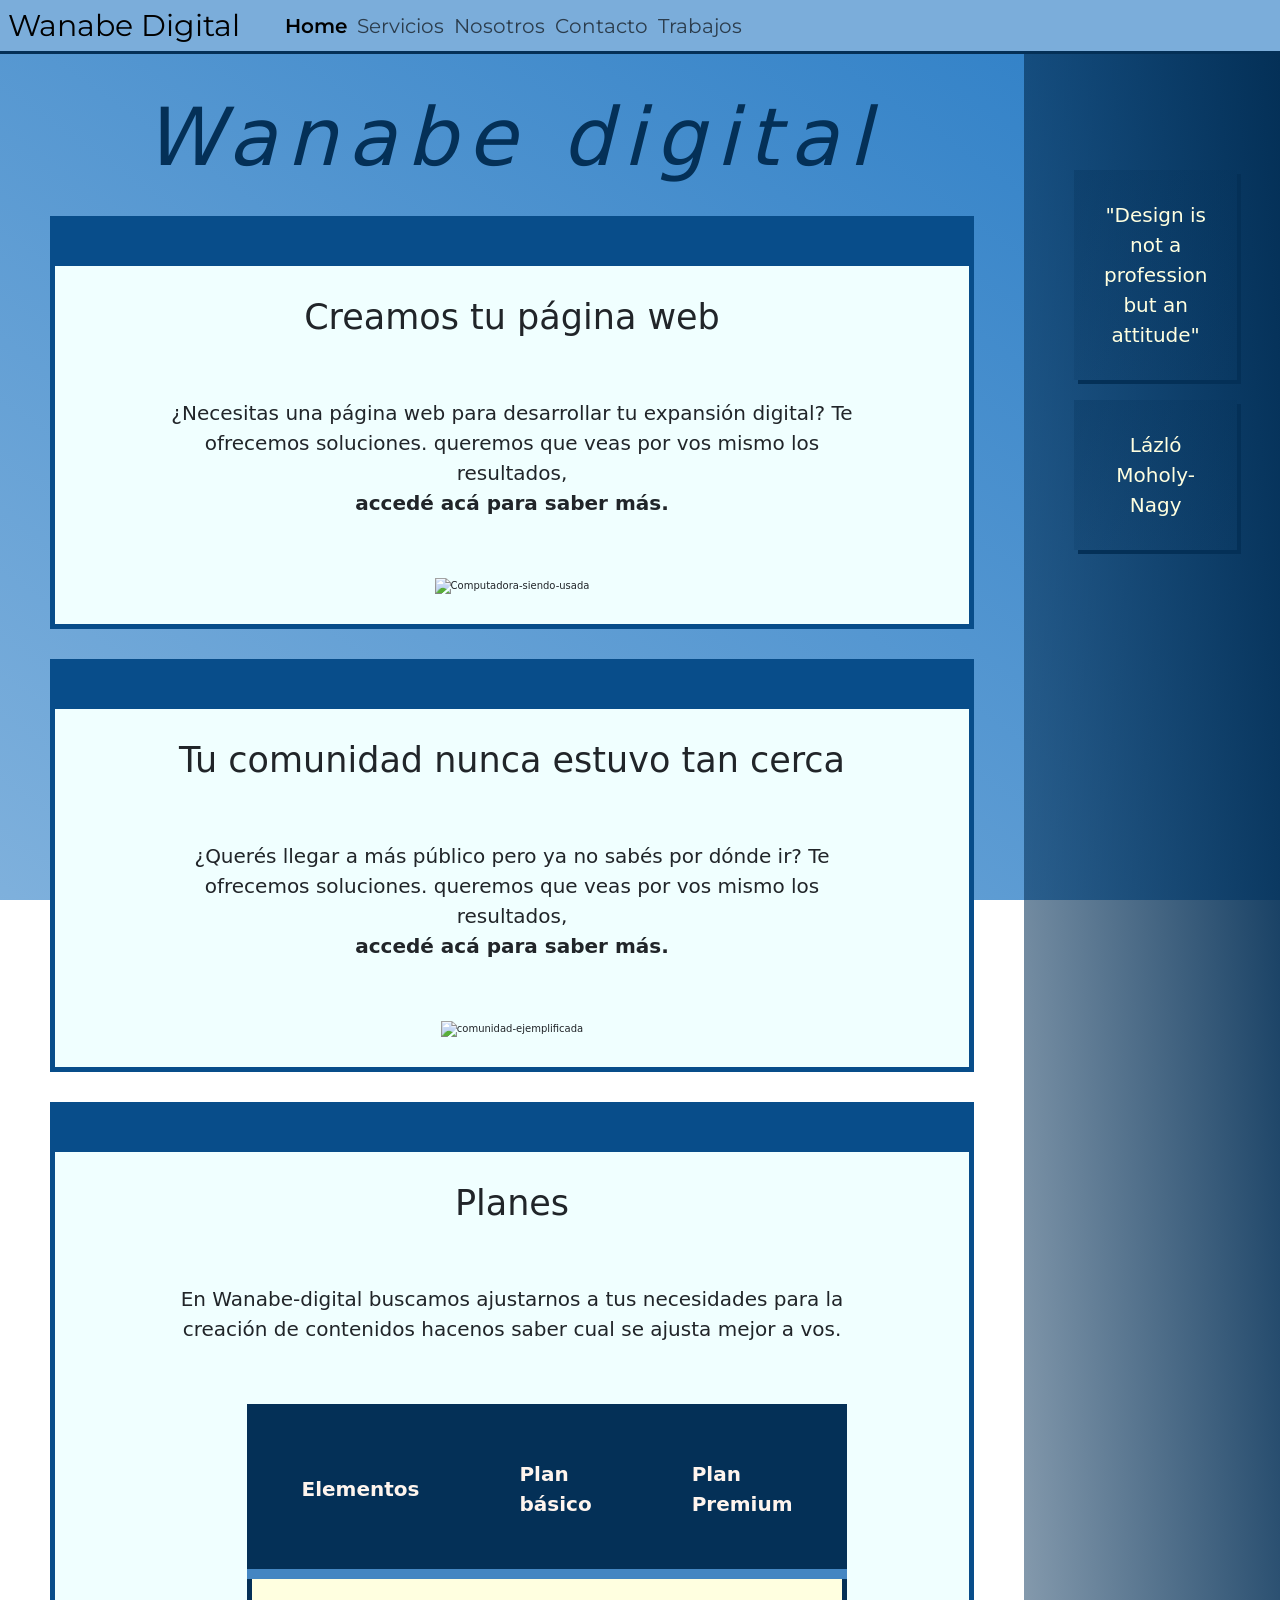
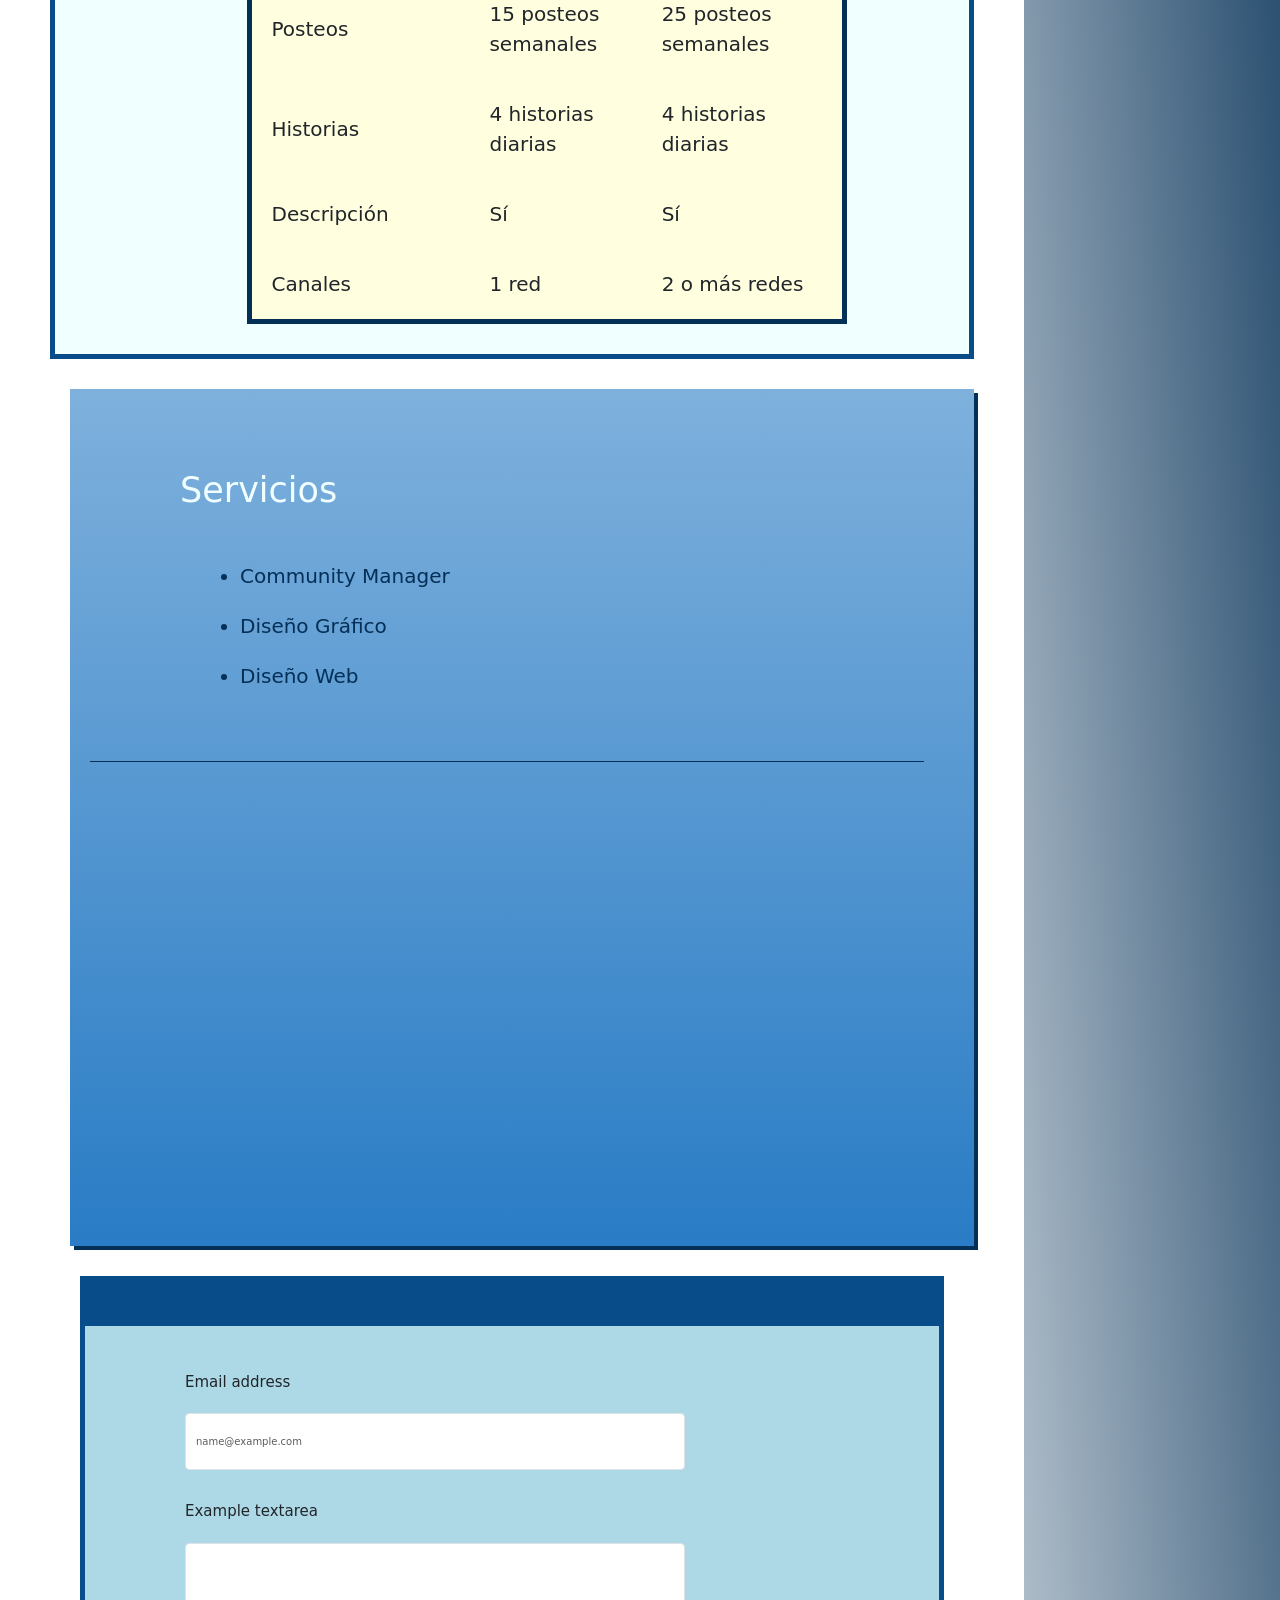
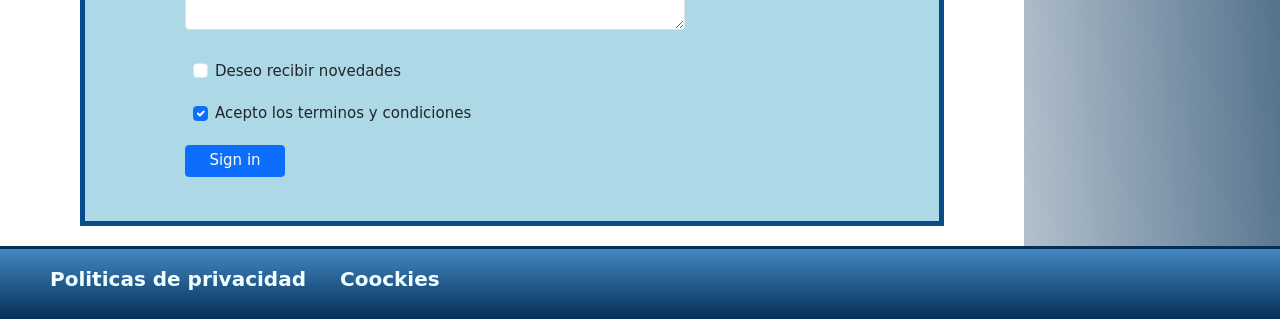
==== commit d2b26467: "12" ====
--- a/index.html
+++ b/index.html
@@ -20,134 +20,134 @@
 </head>
 
 <body>
-    <div id="grid">
-        <header>
-            <nav class="navbar navbar-expand-lg navbar-light bg-light">
-                <div class="container-fluid">
-                    <a class="navbar-brand" href="index.html">Wanabe Digital</a>
-                    <button class="navbar-toggler" type="button" data-bs-toggle="collapse" data-bs-target="#navbarText"
-                        aria-controls="navbarText" aria-expanded="false" aria-label="Toggle navigation">
-                        <span class="navbar-toggler-icon"></span>
-                    </button>
-                    <div class="collapse navbar-collapse" id="navbarText">
-                        <ul class="navbar-nav me-auto mb-2 mb-lg-0">
-                            <li class="nav-item">
-                                <a class="nav-link active" aria-current="page" href="index.html">Home</a>
-                            </li>
-                            <li class="nav-item">
-                                <a class="nav-link" href="nuestrosServicios.html">Servicios</a>
-                            </li>
-                            <li class="nav-item">
-                                <a class="nav-link" href="sobreNosotros.html">Nosotros</a>
-                            </li>
-                            <li class="nav-item">
-                                <a class="nav-link" href="contacto.html">Contacto</a>
-                            <li class="nav-item">
-                                <a class="nav-link" href="trabajos.html">Trabajos</a>
-                            </li>
-                        </ul>
-                    </div>
+    <header>
+        <nav class="navbar navbar-expand-lg navbar-light bg-light">
+            <div class="container-fluid">
+                <a class="navbar-brand" href="index.html">Wanabe Digital</a>
+                <button class="navbar-toggler" type="button" data-bs-toggle="collapse" data-bs-target="#navbarText"
+                    aria-controls="navbarText" aria-expanded="false" aria-label="Toggle navigation">
+                    <span class="navbar-toggler-icon"></span>
+                </button>
+                <div class="collapse navbar-collapse" id="navbarText">
+                    <ul class="navbar-nav me-auto mb-2 mb-lg-0">
+                        <li class="nav-item">
+                            <a class="nav-link active" aria-current="page" href="index.html">Home</a>
+                        </li>
+                        <li class="nav-item">
+                            <a class="nav-link" href="nuestrosServicios.html">Servicios</a>
+                        </li>
+                        <li class="nav-item">
+                            <a class="nav-link" href="sobreNosotros.html">Nosotros</a>
+                        </li>
+                        <li class="nav-item">
+                            <a class="nav-link" href="contacto.html">Contacto</a>
+                        <li class="nav-item">
+                            <a class="nav-link" href="trabajos.html">Trabajos</a>
+                        </li>
+                    </ul>
                 </div>
-            </nav>
-        </header>
-        <main>
-            <div>
-                <h1>Wanabe digital</h1>
-                <div class="container">
-                    <h2 class="container_box--color">Creamos tu página web</h2>
-                    <p>¿Necesitas una página web para desarrollar tu expansión digital? Te ofrecemos soluciones.
-                        queremos que veas por vos mismo los resultados, <span class="tituloTextColor container_p--bold">
-                            accedé acá
-                            para saber más. </span>
-                    </p>
-                    <div class="imgAnim imgAnim-color">
-                        <img class="posicionImagen"
-                            src="https://encrypted-tbn0.gstatic.com/images?q=tbn:ANd9GcSG_hqEQ-ZCT-rGtOSajeJA7sT5cDvKkcGBtA&usqp=CAU"
-                            alt="Computadora-siendo-usada">
-                    </div>
+            </div>
+        </nav>
+    </header>
+    <main id="grid">
+        <section >
+        <div>
+            <h1>Wanabe digital</h1>
+            <div class="container">
+                <h2 class="container_box--color">Creamos tu página web</h2>
+                <p>¿Necesitas una página web para desarrollar tu expansión digital? Te ofrecemos soluciones.
+                    queremos que veas por vos mismo los resultados, <span class="tituloTextColor container_p--bold">
+                        accedé acá
+                        para saber más. </span>
+                </p>
+                <div class="imgAnim imgAnim-color">
+                    <img class="posicionImagen"
+                        src="https://encrypted-tbn0.gstatic.com/images?q=tbn:ANd9GcSG_hqEQ-ZCT-rGtOSajeJA7sT5cDvKkcGBtA&usqp=CAU"
+                        alt="Computadora-siendo-usada">
                 </div>
-                <div class="container">
-                    <h2 class="container_box--color">Tu comunidad nunca estuvo tan cerca</h2>
-                    <p>¿Querés llegar a más público pero ya no sabés por dónde ir? Te ofrecemos soluciones.
-                        queremos que veas por vos mismo los resultados, <span class="tituloTextColor container_p--bold">
-                            accedé acá
-                            para saber más. </span>
-                    </p>
-                    <div class="imgAnim imgAnim-color">
-                        <img class="posicionImagen"
-                            src="https://www.comunidad-rh.com/wp-content/uploads/2018/08/shutterstock_232149235.jpg"
-                            alt="comunidad-ejemplificada">
-                    </div>
+            </div>
+            <div class="container">
+                <h2 class="container_box--color">Tu comunidad nunca estuvo tan cerca</h2>
+                <p>¿Querés llegar a más público pero ya no sabés por dónde ir? Te ofrecemos soluciones.
+                    queremos que veas por vos mismo los resultados, <span class="tituloTextColor container_p--bold">
+                        accedé acá
+                        para saber más. </span>
+                </p>
+                <div class="imgAnim imgAnim-color">
+                    <img class="posicionImagen"
+                        src="https://www.comunidad-rh.com/wp-content/uploads/2018/08/shutterstock_232149235.jpg"
+                        alt="comunidad-ejemplificada">
                 </div>
-                <!-- Segundo container con la lista de planes -->
-                <div class="container container_box--tabla">
-                    <h2>Planes</h2>
-                    <p>En Wanabe-digital buscamos ajustarnos a tus necesidades para la creación de contenidos hacenos
-                        saber cual se ajusta mejor a vos. </p>
-                    <div class="tabla">
-                        <table>
-                            <th>Elementos</th>
-                            <th>Plan básico</th>
-                            <th>Plan Premium</th>
-                            <tr>
-                                <td>Posteos</td>
-                                <td>15 posteos semanales</td>
-                                <td>25 posteos semanales</td>
-                            </tr>
-                            <tr>
-                                <td>Historias</td>
-                                <td>4 historias diarias</td>
-                                <td>4 historias diarias</td>
-                            </tr>
-                            <tr>
-                                <td>Descripción</td>
-                                <td>Sí</td>
-                                <td>Sí</td>
-                            </tr>
-                            <tr>
-                                <td>Canales</td>
-                                <td>1 red</td>
-                                <td>2 o más redes</td>
-                            </tr>
-                        </table>
-                    </div>
+            </div>
+            <!-- Segundo container con la lista de planes -->
+            <div class="container container_box--tabla">
+                <h2>Planes</h2>
+                <p>En Wanabe-digital buscamos ajustarnos a tus necesidades para la creación de contenidos hacenos
+                    saber cual se ajusta mejor a vos. </p>
+                <div class="tabla">
+                    <table>
+                        <th>Elementos</th>
+                        <th>Plan básico</th>
+                        <th>Plan Premium</th>
+                        <tr>
+                            <td>Posteos</td>
+                            <td>15 posteos semanales</td>
+                            <td>25 posteos semanales</td>
+                        </tr>
+                        <tr>
+                            <td>Historias</td>
+                            <td>4 historias diarias</td>
+                            <td>4 historias diarias</td>
+                        </tr>
+                        <tr>
+                            <td>Descripción</td>
+                            <td>Sí</td>
+                            <td>Sí</td>
+                        </tr>
+                        <tr>
+                            <td>Canales</td>
+                            <td>1 red</td>
+                            <td>2 o más redes</td>
+                        </tr>
+                    </table>
                 </div>
-                <!-- Mi tabla se basa en una lista de planes para contratar -->
-                <div class="ul_medio">
-                    <h2>Servicios</h2>
-                    <ul class="ul_servicios">
-                        <li>Community Manager</li>
-                        <li>Diseño Gráfico</li>
-                        <li>Diseño Web</li>
-                    </ul>
-                    <iframe src="https://open.spotify.com/embed/playlist/1YKoJzg7hdMwHuui7AoZiB" width="100%"
-                        height="380" frameborder="0" allowtransparency="true" allow="encrypted-media"></iframe>
+            </div>
+            <!-- Mi tabla se basa en una lista de planes para contratar -->
+            <div class="ul_medio">
+                <h2>Servicios</h2>
+                <ul class="ul_servicios">
+                    <li>Community Manager</li>
+                    <li>Diseño Gráfico</li>
+                    <li>Diseño Web</li>
+                </ul>
+                <iframe src="https://open.spotify.com/embed/playlist/1YKoJzg7hdMwHuui7AoZiB" width="100%" height="380"
+                    frameborder="0" allowtransparency="true" allow="encrypted-media"></iframe>
+            </div>
+            <div class="form-class ">
+                <div class="mb-3">
+                    <label for="exampleFormControlInput1" class="form-label">Email address</label>
+                    <input type="email" class="form-control" id="exampleFormControlInput1"
+                        placeholder="name@example.com">
                 </div>
-                <div class="form-class ">
-                    <div class="mb-3">
-                        <label for="exampleFormControlInput1" class="form-label">Email address</label>
-                        <input type="email" class="form-control" id="exampleFormControlInput1"
-                            placeholder="name@example.com">
-                    </div>
-                    <div class="mb-3">
-                        <label for="exampleFormControlTextarea1" class="form-label">Example textarea</label>
-                        <textarea class="form-control" id="exampleFormControlTextarea1" rows="3"></textarea>
-                    </div>
-                    <div class="form-check">
-                        <input class="form-check-input" type="checkbox" value="" id="flexCheckDefault">
-                        <label class="form-check-label" for="flexCheckDefault">
-                            Deseo recibir novedades
-                        </label>
-                    </div>
-                    <div class="form-check">
-                        <input class="form-check-input" type="checkbox" value="" id="flexCheckChecked" checked>
-                        <label class="form-check-label" for="flexCheckChecked">
-                            Acepto los terminos y condiciones
-                        </label>
-                    </div>
-                    <a href="ok.html"><button type="submit" class="btn btn-primary">Sign in</button></a>
+                <div class="mb-3">
+                    <label for="exampleFormControlTextarea1" class="form-label">Example textarea</label>
+                    <textarea class="form-control" id="exampleFormControlTextarea1" rows="3"></textarea>
                 </div>
-        </main>
+                <div class="form-check">
+                    <input class="form-check-input" type="checkbox" value="" id="flexCheckDefault">
+                    <label class="form-check-label" for="flexCheckDefault">
+                        Deseo recibir novedades
+                    </label>
+                </div>
+                <div class="form-check">
+                    <input class="form-check-input" type="checkbox" value="" id="flexCheckChecked" checked>
+                    <label class="form-check-label" for="flexCheckChecked">
+                        Acepto los terminos y condiciones
+                    </label>
+                </div>
+                <a href="ok.html"><button type="submit" class="btn btn-primary">Sign in</button></a>
+            </div>
+        </section>
         <aside>
             <div class="aside_p">
                 <div class="aside_p--animation">
@@ -164,7 +164,7 @@
                 <li><a href="error_404.html" class="footer_li">Coockies</a></li>
             </ul>
         </footer>
-    </div>
+    </main>
     <script src="https://cdn.jsdelivr.net/npm/bootstrap@5.0.2/dist/js/bootstrap.bundle.min.js"
         integrity="sha384-MrcW6ZMFYlzcLA8Nl+NtUVF0sA7MsXsP1UyJoMp4YLEuNSfAP+JcXn/tWtIaxVXM"
         crossorigin="anonymous"></script>
--- a/css/style.css
+++ b/css/style.css
@@ -20,219 +20,11 @@
   position: fixed; }
 
 main {
-  padding-top: 4rem;
-  width: 1050px; }
+  padding-top: 5rem;
+  width: 100%; }
 
 .container-fluid {
   background-color: #297cc5; }
-
-.navbar-toggler {
-  background-color: #297cc5; }
-
-.container {
-  margin-top: 3rem;
-  margin-bottom: 3rem;
-  width: 100rem;
-  display: flex;
-  flex-flow: column nowrap;
-  align-items: center;
-  justify-content: center;
-  background-color: azure;
-  border: 0.5rem solid #084d8a;
-  border-top: 5rem solid #084d8a; }
-  .container .container_box--color {
-    background-color: azure; }
-
-.container-2 {
-  padding-right: var(--bs-gutter-x, 0.75rem);
-  padding-left: var(--bs-gutter-x, 0.75rem);
-  margin-right: auto;
-  margin-left: auto; }
-
-.container_box--nosotros {
-  display: flex;
-  flex-flow: column nowrap;
-  justify-content: center;
-  background-color: lightblue;
-  border: 0.5rem solid #084d8a;
-  border-top: 5rem solid #084d8a; }
-
-.posicionImagen {
-  width: 30rem;
-  background-color: transparent;
-  padding: 2rem 4rem;
-  margin: 1rem 5rem; }
-
-div.imgAnim:hover {
-  transform: scale(1.1); }
-
-#carouselExampleControls {
-  display: flex;
-  justify-content: center;
-  margin: 5rem 18rem; }
-
-.carousel {
-  display: flex;
-  justify-content: center; }
-
-.container_box--carrousel {
-  margin-top: 3rem;
-  margin-bottom: 3rem;
-  width: 100rem;
-  border: 0.5rem solid #084d8a;
-  border-top: 5rem solid #084d8a; }
-
-.container_box--align {
-  justify-items: center;
-  align-items: flex-start;
-  background-color: moccasin;
-  border: 0.5rem solid #084d8a;
-  border-top: 5rem solid #084d8a; }
-  .container_box--align p.container-3 {
-    background-color: none; }
-
-table {
-  padding: 1rem;
-  margin: 3rem 3rem 3rem 10rem;
-  width: 30rem;
-  height: 30rem;
-  font-size: 2rem;
-  background-color: azure;
-  border: solid 0.5rem #043057; }
-  table th {
-    padding: 5rem;
-    width: 5rem;
-    height: 5rem;
-    background-color: #043057;
-    color: seashell;
-    border-bottom: 1rem solid #4486c2; }
-  table td {
-    padding: 2rem;
-    width: 2rem;
-    height: 2rem;
-    background-color: lightyellow; }
-  table .tabla {
-    background-color: azure; }
-
-.form-class {
-  margin: 1rem 3rem;
-  display: flex;
-  flex-flow: column nowrap;
-  background-color: lightblue;
-  border: 0.5rem solid #084d8a;
-  border-top: 5rem solid #084d8a;
-  height: 55rem;
-  justify-content: center; }
-
-.mb-3 {
-  background-color: lightblue; }
-
-.form-label {
-  margin: 1rem 10rem;
-  width: 20rem;
-  padding: 0;
-  font-size: 1.5rem;
-  background-color: lightblue; }
-
-.form-control {
-  margin: 1rem 10rem;
-  width: 50rem;
-  padding: 2rem 1rem; }
-
-.form-check-label {
-  background-color: lightblue; }
-
-.form-check {
-  margin: 1rem 12rem;
-  width: 50rem;
-  padding: 0rem 1rem;
-  font-size: 1.5rem;
-  background-color: lightblue; }
-
-.btn {
-  width: 10rem;
-  margin: 1rem 10rem;
-  font-size: 1.5rem; }
-
-form div.sendButton:hover {
-  padding: 0px 0px;
-  width: 120px;
-  height: 60px;
-  display: flex;
-  flex-flow: column wrap;
-  justify-content: center;
-  background-color: #084d8a; }
-
-.ul_servicios {
-  margin-bottom: 5rem;
-  padding: 2rem 15rem 5rem 15rem;
-  font-size: 2rem;
-  border-bottom: solid 1px #043057;
-  display: flex;
-  flex-flow: column nowrap;
-  list-style-image: url(https://img.flaticon.com/icons/png/512/61/61222.png?size=20x20f&pad=10,10,10,10&ext=png&bg=);
-  color: #043057; }
-
-.ul_medio {
-  margin-bottom: 3rem;
-  margin-left: 2em;
-  background-image: linear-gradient(rgba(41, 124, 197, 0.6), #297cc5);
-  padding: 5rem;
-  padding-left: 2rem;
-  box-shadow: 4px 4px #043057;
-  color: azure; }
-  .ul_medio li {
-    margin-bottom: 2rem; }
-
-.container_box--spin {
-  padding: 23px 5px;
-  margin: 1.2rem 15rem;
-  width: 100rem;
-  display: flex;
-  flex-flow: column nowrap;
-  align-items: center;
-  justify-content: center;
-  background-color: azure;
-  border: 0.5rem solid #084d8a;
-  border-top: 5rem solid #084d8a; }
-  .container_box--spin .spinner-border {
-    width: 50px;
-    height: 50px; }
-  .container_box--spin .spinner-border:hover {
-    width: 80px;
-    height: 80px;
-    background-color: green; }
-  .container_box--spin .container_box--spinbuttons {
-    display: flex;
-    flex-flow: row; }
-
-.pos-f-t {
-  background-color: #297cc5; }
-
-#grid {
-  display: grid;
-  grid-template-areas: "nav nav nav"- "main main aside"- "footer footer footer";
-  grid-column-gap: 1px;
-  grid-row-gap: 2px; }
-
-#grid_center {
-  padding-top: 40px;
-  justify-content: center;
-  width: 95vw; }
-
-.grid_section--1 {
-  justify-content: center;
-  width: 100vw; }
-
-#grid_contact {
-  display: grid;
-  grid-template-areas: "nav nav nav"- "main main aside"- "footer footer footer";
-  grid-column-gap: 1px;
-  grid-row-gap: 2px; }
 
 .navbar {
   padding: 0px 0px; }
@@ -298,17 +90,222 @@
       width: 200px;
       height: 70px; }
 
+.navbar-toggler {
+  background-color: #297cc5; }
+
+section {
+  padding: 1rem 5rem; }
+
+.container {
+  margin-top: 3rem;
+  margin-bottom: 3rem;
+  display: flex;
+  flex-flow: column nowrap;
+  align-items: center;
+  justify-content: center;
+  background-color: azure;
+  border: 0.5rem solid #084d8a;
+  border-top: 5rem solid #084d8a; }
+  .container .container_box--color {
+    background-color: azure; }
+
+.container-2 {
+  padding-right: var(--bs-gutter-x, 0.75rem);
+  padding-left: var(--bs-gutter-x, 0.75rem);
+  margin-right: auto;
+  margin-left: auto; }
+
+.container_box--nosotros {
+  display: flex;
+  flex-flow: column nowrap;
+  justify-content: center;
+  background-color: lightblue;
+  border: 0.5rem solid #084d8a;
+  border-top: 5rem solid #084d8a; }
+
+.posicionImagen {
+  width: 30rem;
+  background-color: transparent;
+  padding: 2rem 4rem;
+  margin: 1rem 5rem; }
+
+div.imgAnim:hover {
+  transform: scale(1.1); }
+
+#carouselExampleControls {
+  display: flex;
+  justify-content: center;
+  margin: 5rem 18rem; }
+
+.carousel {
+  display: flex;
+  justify-content: center; }
+
+.container_box--carrousel {
+  margin-top: 3rem;
+  margin-bottom: 3rem;
+  width: 100rem;
+  border: 0.5rem solid #084d8a;
+  border-top: 5rem solid #084d8a; }
+
+.container_box--align {
+  justify-items: center;
+  align-items: flex-start;
+  background-color: moccasin;
+  border: 0.5rem solid #084d8a;
+  border-top: 5rem solid #084d8a; }
+  .container_box--align p.container-3 {
+    background-color: none; }
+
+table {
+  padding: 1rem;
+  margin: 3rem 3rem 3rem 10rem;
+  width: 30rem;
+  height: 30rem;
+  font-size: 2rem;
+  background-color: azure;
+  border: solid 0.5rem #043057; }
+  table th {
+    padding: 5rem;
+    width: 5rem;
+    height: 5rem;
+    background-color: #043057;
+    color: seashell;
+    border-bottom: 1rem solid #4486c2; }
+  table td {
+    padding: 2rem;
+    width: 2rem;
+    height: 2rem;
+    background-color: lightyellow; }
+  table .tabla {
+    background-color: azure; }
+
+.form-class {
+  margin: 1rem 3rem;
+  display: flex;
+  flex-flow: column nowrap;
+  background-color: lightblue;
+  border: 0.5rem solid #084d8a;
+  border-top: 5rem solid #084d8a;
+  height: 55rem;
+  justify-content: center; }
+
+.mb-3 {
+  background-color: lightblue; }
+
+.form-label {
+  margin: 1rem 10rem;
+  width: 20rem;
+  padding: 0;
+  font-size: 1.5rem;
+  background-color: lightblue; }
+
+.form-control {
+  margin: 1rem 10rem;
+  width: 50rem;
+  padding: 2rem 1rem; }
+
+.form-check-label {
+  background-color: lightblue; }
+
+.form-check {
+  margin: 1rem 12rem;
+  width: 50rem;
+  padding: 0rem 1rem;
+  font-size: 1.5rem;
+  background-color: lightblue; }
+
+.btn {
+  width: 10rem;
+  margin: 1rem 10rem;
+  font-size: 1.5rem; }
+
+form div.sendButton:hover {
+  padding: 0px 0px;
+  width: 120px;
+  height: 60px;
+  display: flex;
+  flex-flow: column wrap;
+  justify-content: center;
+  background-color: #084d8a; }
+
+.ul_servicios {
+  margin-bottom: 5rem;
+  padding: 2rem 15rem 5rem 15rem;
+  font-size: 2rem;
+  border-bottom: solid 1px #043057;
+  display: flex;
+  flex-flow: column nowrap;
+  list-style-image: url(https://img.flaticon.com/icons/png/512/61/61222.png?size=20x20f&pad=10,10,10,10&ext=png&bg=);
+  color: #043057; }
+
+.ul_medio {
+  margin-bottom: 3rem;
+  margin-left: 2em;
+  background-image: linear-gradient(rgba(41, 124, 197, 0.6), #297cc5);
+  padding: 5rem;
+  padding-left: 2rem;
+  box-shadow: 4px 4px #043057;
+  color: azure; }
+  .ul_medio li {
+    margin-bottom: 2rem; }
+
+.container_box--spin {
+  padding: 23px 5px;
+  margin: 1.2rem 15rem;
+  width: 100rem;
+  display: flex;
+  flex-flow: column nowrap;
+  align-items: center;
+  justify-content: center;
+  background-color: azure;
+  border: 0.5rem solid #084d8a;
+  border-top: 5rem solid #084d8a; }
+  .container_box--spin .spinner-border {
+    width: 50px;
+    height: 50px; }
+  .container_box--spin .spinner-border:hover {
+    width: 80px;
+    height: 80px;
+    background-color: green; }
+  .container_box--spin .container_box--spinbuttons {
+    display: flex;
+    flex-flow: row; }
+
+.pos-f-t {
+  background-color: #297cc5; }
+
+#grid {
+  display: grid;
+  grid-template-columns: 80% 20%; }
+
+#grid_center {
+  padding-top: 40px;
+  justify-content: center; }
+
+.grid_section--1 {
+  justify-content: center;
+  width: 100vw; }
+
+#grid_contact {
+  display: grid;
+  grid-template-areas: "nav nav nav"+ "main main aside"+ "footer footer footer";
+  grid-column-gap: 1px;
+  grid-row-gap: 2px; }
+
+section {
+  grid-column: 1/2; }
+
 aside {
+  grid-column: 2/3;
   background-image: linear-gradient(to right top, rgba(4, 48, 87, 0.3), #043057);
-  grid-area: aside;
   display: flex;
   flex-flow: row;
   position: relative;
   right: 0;
   padding-top: 5rem;
-  width: 43vh;
-  height: 100%;
-  grid-row: 1/4;
   color: lightyellow;
   z-index: 1; }
 
@@ -330,7 +327,8 @@
   cursor: default; }
 
 footer {
-  grid-area: footer;
+  grid-column: 1/3;
+  grid-row: 2/3;
   margin: 0rem;
   padding: 4rem 0rem 0rem 2rem;
   height: 100%;
@@ -386,24 +384,24 @@
   font-weight: 600;
   background-color: azure; }
 
-@media (max-width: 768px) {
+@media (max-width: 769px) {
   #grid {
-    display: grid;
-    grid-template-areas: "nav nav nav"- "main main main"- "footer footer footer";
-    grid-column-gap: 1px;
-    grid-row-gap: 2px; }
-  #grid_center {
-    padding-top: 30px; }
+    grid-template-columns: 100 0;
+    grid-template-rows: 10fr 0fr 9rem; }
   main {
-    justify-content: center;
-    width: 768px; }
+    justify-content: center; }
   html {
     font-size: 50%; }
   .container-fluid {
-    margin: 0;
-    width: 685px; }
+    padding-right: 9rem; }
+  section {
+    grid-column: 1/3;
+    grid-row: 1/2; }
+  aside {
+    grid-row: 2/3;
+    display: none; }
+  footer {
+    grid-row: 3/4; }
   .form-class {
     width: 67.5rem;
     padding: 0;
@@ -423,11 +421,6 @@
     width: 67.5rem;
     border: 0.5rem solid #084d8a;
     border-top: 5rem solid #084d8a; }
-  .aside {
-    display: none;
-    z-index: -1; }
-  .aside_p {
-    display: none; }
   h1 {
     margin-left: 8rem;
     font-size: 6.5rem;
@@ -437,35 +430,33 @@
     color: #043057;
     text-align: left; } }
 
-@media (max-width: 411px) {
+@media (max-width: 487px) {
   #grid {
-    display: grid;
-    grid-template-areas: "nav nav nav"- "main main main"- "footer footer footer";
-    grid-column-gap: 1px;
-    grid-row-gap: 2px; }
-  #grid_center {
-    padding-top: 30px; }
+    grid-template-columns: 100;
+    grid-template-rows: 10fr 0fr 9rem; }
   main {
-    justify-content: center;
-    width: 411px; }
+    justify-content: center; }
   html {
     font-size: 50%; }
-  .container-fluid {
-    margin: 0;
-    width: 411px; }
+  section {
+    grid-column: 1/3;
+    grid-row: 1/2; }
+  aside {
+    grid-row: 2/3;
+    display: none; }
+  footer {
+    grid-row: 3/4; }
   .ul_medio {
     width: 45rem;
     padding: 0;
-    margin-left: 4rem; }
+    margin-left: 2rem; }
   .container {
     width: 45rem;
     padding: 0;
-    margin-left: 4rem; }
+    margin-left: 2rem; }
   #carouselExampleControls {
     padding: 0;
-    margin-left: 4rem; }
+    margin-left: 2rem; }
   .container_box--carrousel {
     width: 45rem;
     border: 0.5rem solid #084d8a;
@@ -473,15 +464,15 @@
   .form-class {
     width: 45rem;
     padding: 0;
-    margin-left: 4rem; }
+    margin-left: 2rem; }
   .form-label {
     margin: 1rem 5rem; }
   .form-control {
     margin: 1rem 5rem;
-    width: 35rem; }
+    width: 30rem; }
   .form-check {
     margin: 1rem 6rem;
-    width: 35rem; }
+    width: 30rem; }
   .btn {
     margin: 1rem 15rem;
     font-size: 1.5rem; }
@@ -489,11 +480,6 @@
     margin: 0; }
   .tabla {
     transform: scale(70%); }
-  .aside {
-    display: none;
-    z-index: -1; }
-  .aside_p {
-    display: none; }
   .img_work {
     margin: 0;
     padding: 0;
@@ -519,6 +505,159 @@
     margin: 0;
     padding: 4rem; } }
 
+@media (max-width: 411px) {
+  #grid {
+    grid-template-columns: 100;
+    grid-template-rows: 10fr 0fr 9rem; }
+  main {
+    justify-content: center; }
+  html {
+    font-size: 50%; }
+  section {
+    grid-column: 1/3;
+    grid-row: 1/2; }
+  aside {
+    grid-row: 2/3;
+    display: none; }
+  footer {
+    grid-row: 3/4; }
+  .ul_medio {
+    width: 40rem;
+    padding: 0;
+    margin-left: 2rem; }
+  .container {
+    width: 40rem;
+    padding: 0;
+    margin-left: 2rem; }
+  #carouselExampleControls {
+    padding: 0;
+    margin-left: 4rem; }
+  .container_box--carrousel {
+    width: 35rem;
+    border: 0.5rem solid #084d8a;
+    border-top: 5rem solid #084d8a; }
+  .form-class {
+    width: 40rem;
+    padding: 0;
+    margin-left: 2rem; }
+  .form-label {
+    margin: 1rem 5rem; }
+  .form-control {
+    margin: 1rem 5rem;
+    width: 25rem; }
+  .form-check {
+    margin: 1rem 6rem;
+    width: 25rem; }
+  .btn {
+    margin: 1rem 15rem;
+    font-size: 1.5rem; }
+  table {
+    margin: 0; }
+  .tabla {
+    transform: scale(70%); }
+  .img_work {
+    margin: 0;
+    padding: 0;
+    width: 360px;
+    height: 654,3px; }
+  h1 {
+    margin-left: 7rem;
+    font-size: 4rem;
+    letter-spacing: 2rem;
+    font-weight: 400;
+    font-style: italic;
+    color: #043057;
+    text-align: center; }
+  h2 {
+    text-align: center;
+    margin: 0;
+    padding: 4rem 4rem 0rem 4rem; }
+  h3 {
+    text-align: center;
+    margin: 0;
+    padding: 4rem 4rem 0rem 4rem; }
+  p {
+    margin: 0;
+    padding: 4rem; } }
+
+@media (max-width: 360px) {
+  #grid {
+    grid-template-columns: 100 0;
+    grid-template-rows: 10fr 0fr 9rem; }
+  main {
+    justify-content: center; }
+  html {
+    font-size: 50%; }
+  .container-fluid {
+    padding-right: 9rem; }
+  section {
+    grid-column: 1/3;
+    grid-row: 1/2; }
+  aside {
+    grid-row: 2/3;
+    display: none; }
+  footer {
+    grid-column: 1/3;
+    grid-row: 3/4; }
+  .ul_medio {
+    width: 35rem;
+    padding: 0;
+    margin-left: 1rem; }
+  .container {
+    width: 35rem;
+    padding: 0;
+    margin-left: 1rem; }
+  #carouselExampleControls {
+    padding: 0;
+    margin-left: 1rem; }
+  .container_box--carrousel {
+    width: 35rem;
+    border: 0.5rem solid #084d8a;
+    border-top: 5rem solid #084d8a; }
+  .form-class {
+    width: 35rem;
+    padding: 0;
+    margin-left: 1rem; }
+  .form-label {
+    margin: 1rem 5rem; }
+  .form-control {
+    margin: 1rem 5rem;
+    width: 25rem; }
+  .form-check {
+    margin: 1rem 6rem;
+    width: 25rem; }
+  .btn {
+    margin: 1rem 15rem;
+    font-size: 1.5rem; }
+  table {
+    margin: 0; }
+  .tabla {
+    transform: scale(60%); }
+  .img_work {
+    margin: 0;
+    padding: 0;
+    width: 360px;
+    height: 654,3px; }
+  h1 {
+    margin-left: 7rem;
+    font-size: 4rem;
+    letter-spacing: 2rem;
+    font-weight: 400;
+    font-style: italic;
+    color: #043057;
+    text-align: center; }
+  h2 {
+    text-align: center;
+    margin: 0;
+    padding: 4rem 4rem 0rem 4rem; }
+  h3 {
+    text-align: center;
+    margin: 0;
+    padding: 4rem 4rem 0rem 4rem; }
+  p {
+    margin: 0;
+    padding: 4rem; } }
+
 /*Creamos el bucle para usar los valores del mapa*/
 .btn--continuar {
   background-color: #55acee; }
